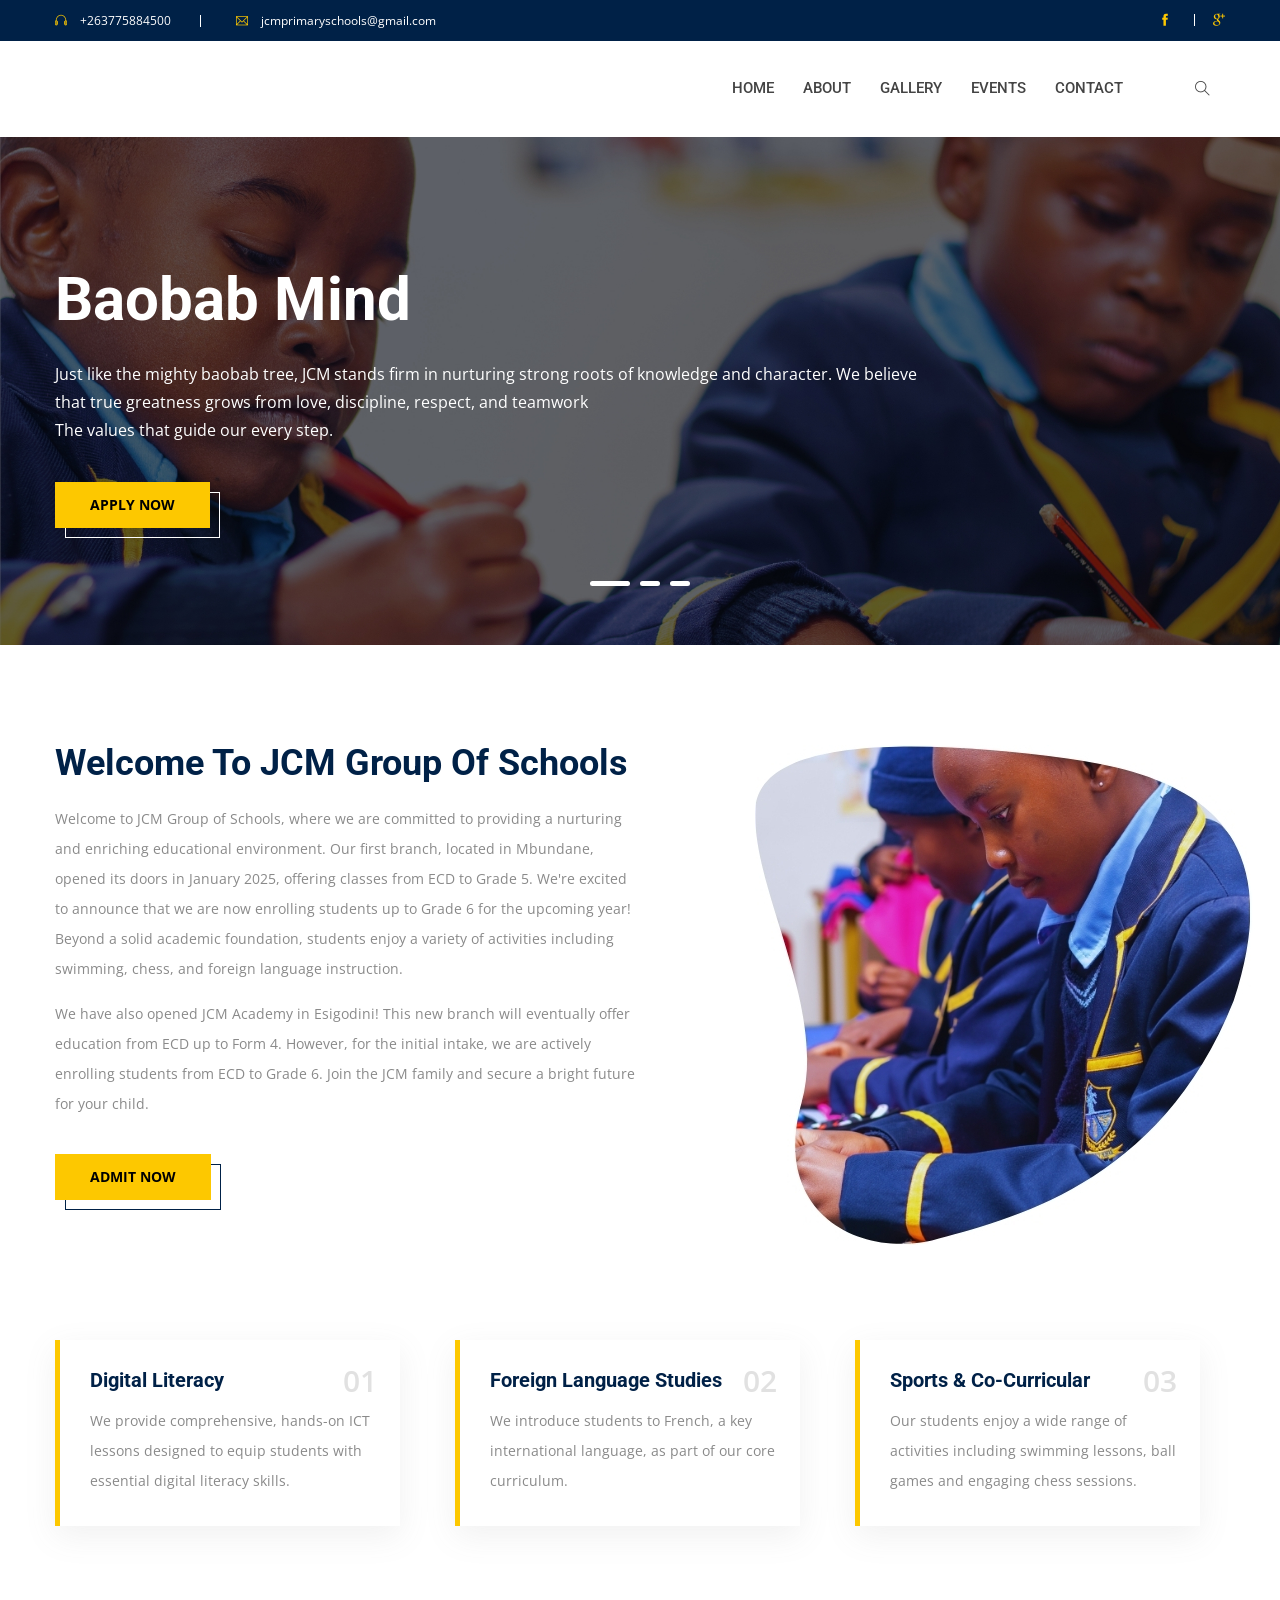
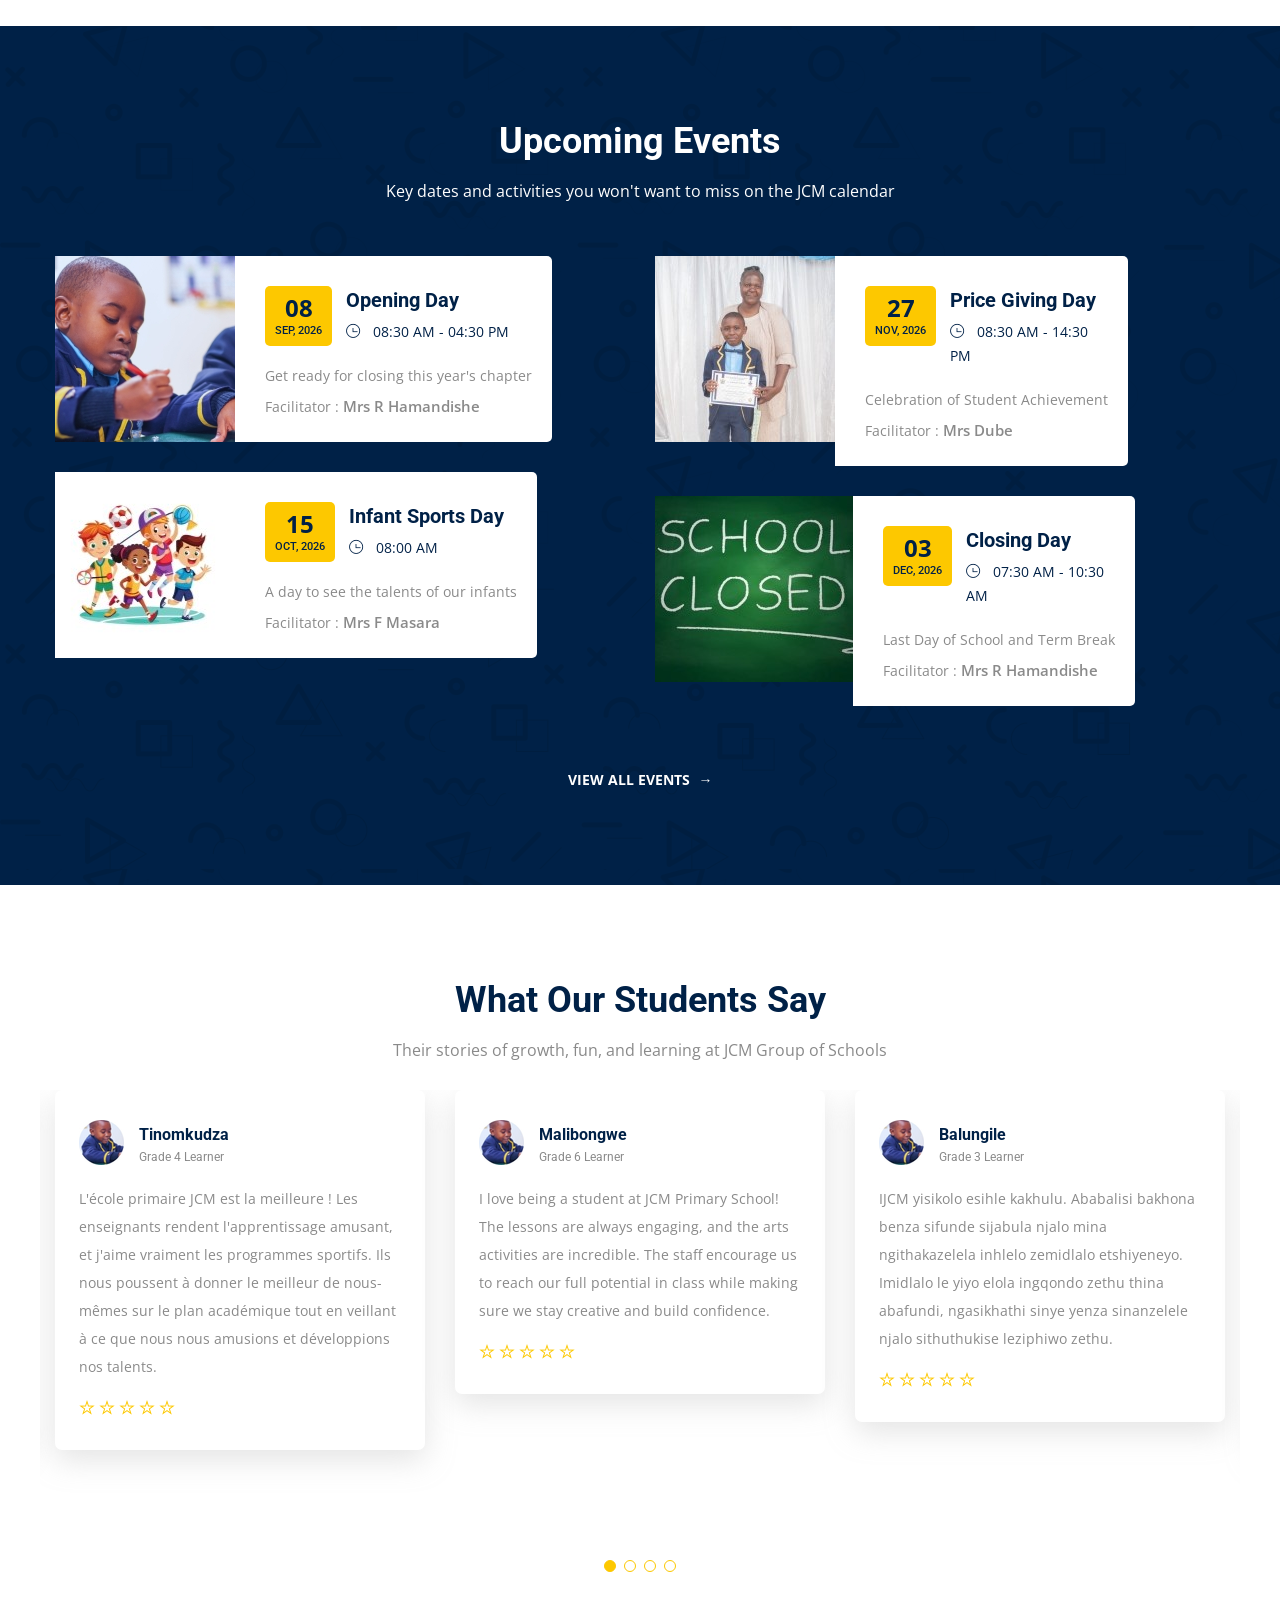
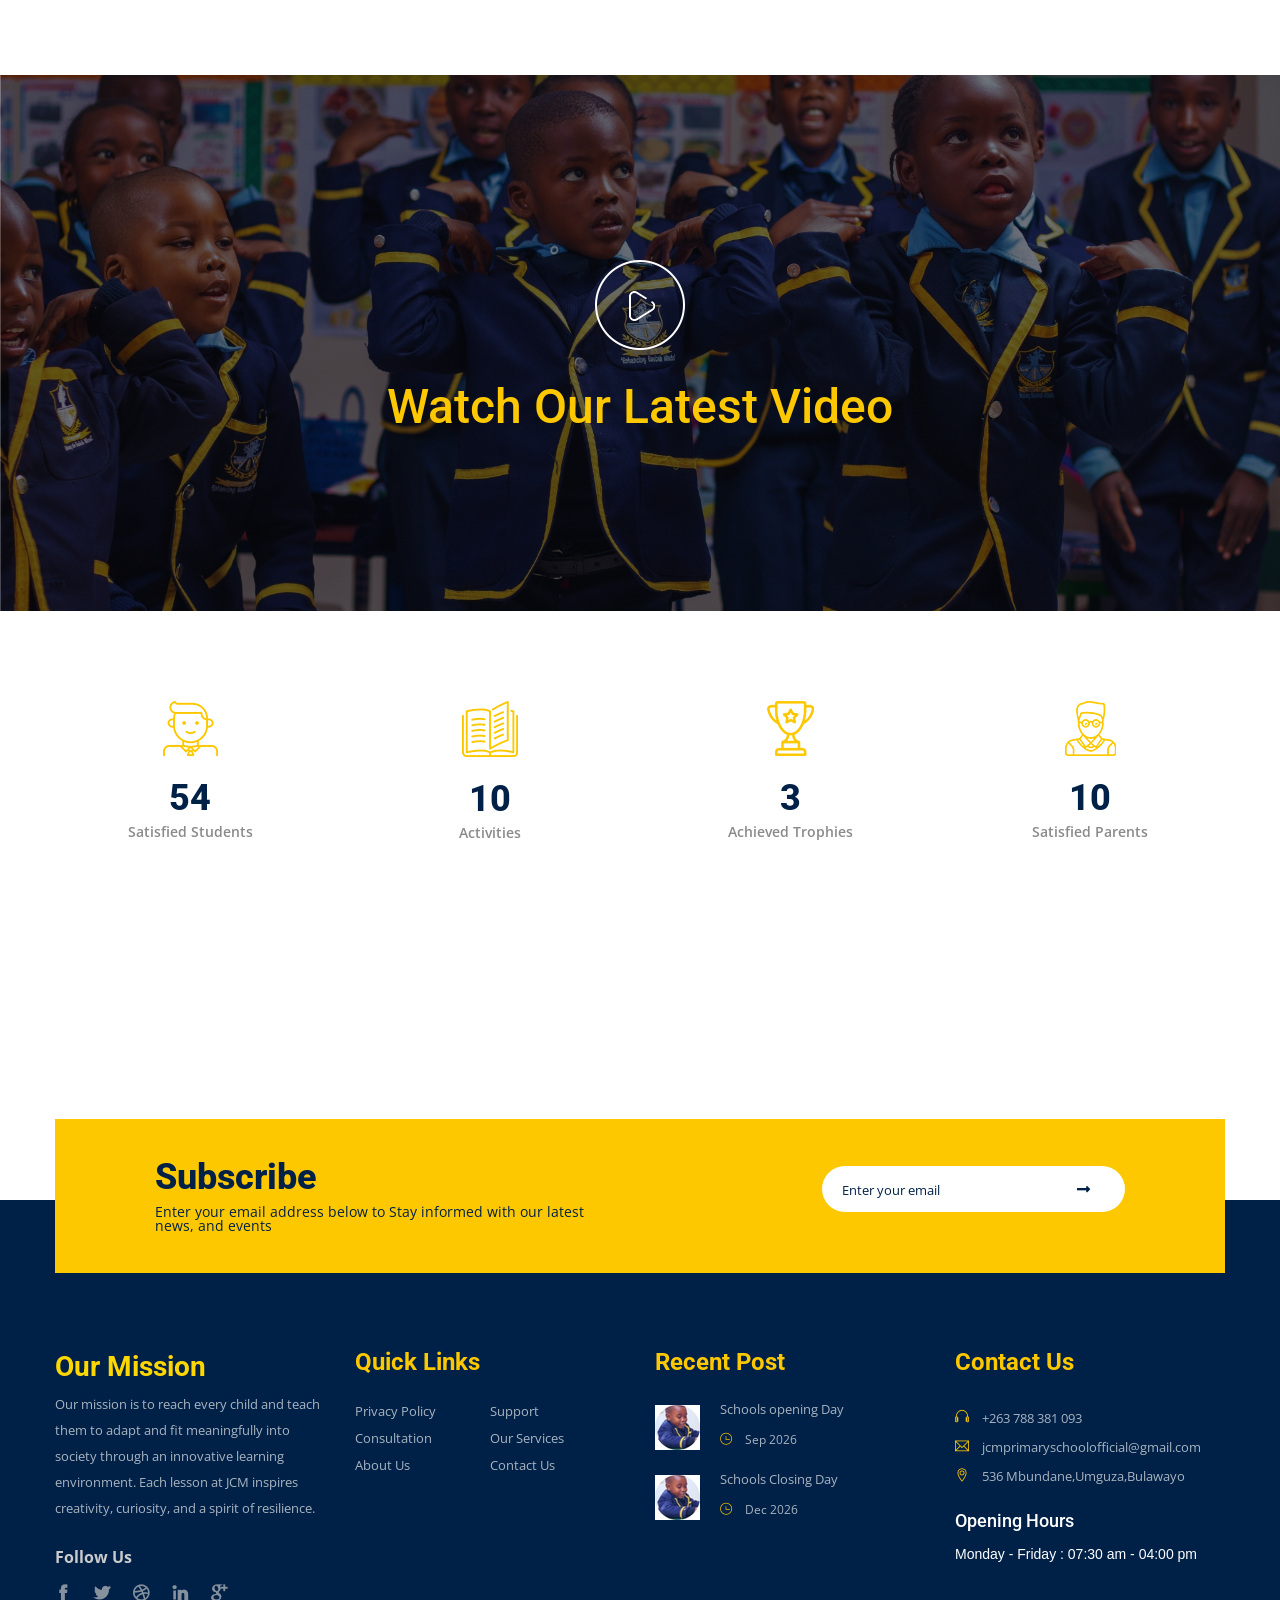
==== index.html @ a5545e8c "Initial commit" ====
<!doctype html>
<html class="no-js" lang="zxx">


<head>
    <meta charset="utf-8">
    <meta http-equiv="x-ua-compatible" content="ie=edge">
    <title>JCM GROUP OF SCHOOLS</title>
    <meta name="description" content="JCM Group of Schools offers quality education in Bulawayo and Esigodini, from ECD to Grade 6, with swimming, chess, ICT, Robotics and foreign languages. Enrol today! Contact: +263 775 884 500 | jcmprimaryschools@gmail.com">
    <meta name="keywords" content="JCM Group of Schools, schools in mbundane, schools in mbandani, private schools in bulawayo, private school in mbandani, best private school, best school in mbundane, schools in emganwini,Mbundane,Mbundani, primary school, Bulawayo, Esigodini, education, swimming, chess, ICT, Robotics, foreign languages,">
    <meta name="viewport" content="width=device-width, initial-scale=1">

    <link rel="manifest" href="site.html">
    <link rel="shortcut icon" type="image/x-icon" href="img/team/favicon (2).ico">
    <!-- Place favicon.ico in the root directory -->

    <!-- CSS here -->
    <link rel="stylesheet" href="css/bootstrap.min.css">
    <link rel="stylesheet" href="css/owl.carousel.min.css">
    <link rel="stylesheet" href="css/animate.min.css">
    <link rel="stylesheet" href="css/magnific-popup.css">
    <link rel="stylesheet" href="css/fontawesome-all.min.css">
    <link rel="stylesheet" href="css/themify-icons.css">
    <link rel="stylesheet" href="css/slick.css">
    <link rel="stylesheet" href="css/meanmenu.css">
    <link rel="stylesheet" href="css/default.css">
    <link rel="stylesheet" href="css/style.css">
    <link rel="stylesheet" href="css/responsive.css">
</head>

<body>

  <!-- header-start -->
    <header id="home">
      <div class="header-area header-sticky">
        <!-- header-top -->
        <div class="header-top primary-bg">
          <div class="container">
            <div class="row">
              <div class="col-xl-6 col-lg-6 col-md-6 col-12">
                <div class="header-contact-info d-flex">
                  <div class="header-contact header-contact-phone">
                    <span class="ti-headphone"></span>
                    <p class="phone-number">+263775884500</p>
                  </div>
                  <div class="header-contact header-contact-email">
                    <span class="ti-email"></span>
                    <p class="email-name">jcmprimaryschools@gmail.com</p>
                  </div>
                </div>
              </div>
              <div class="col-xl-6 col-lg-6 col-md-6 col-sm-12">
                <div class="header-social-icon-list">
                  <ul>
                    <li>
                      <a href="https://www.facebook.com/p/JCM-Group-of-Schools-61587109804975/"><span class="ti-facebook"></span></a>
                    </li>
                    <li>
                      <a href="#"><span class="ti-google"></span></a>
                    </li>
                  </ul>
                </div>
              </div>
            </div>
          </div>
        </div>
        <!-- /end header-top -->
        <!-- header-bottom -->
        <div class="header-bottom-area" style="transition: 0.6s">
          <div class="container">
            <div class="row align-items-center">
              <div class="col-xl-2 col-lg-2 col-md-6 col-6">
                <div class="logo">
                  <a href="index_2.html">
                    <img src="img/logo/logo.png" alt="" />
                  </a>
                </div>
              </div>
              <div class="col-xl-10 col-lg-10 col-md-6 col-6">
                <div class="header-bottom-icon f-right">
                  <ul>
                    <li>
                      <a href="#"><span class="ti-search"></span></a>
                    </li>
                  </ul>
                </div>
                <div class="main-menu f-right">
                  <nav id="mobile-menu" style="display: block">
                    <ul>
                      <li>
                        <a href="#home">Home</a>
                      </li>
                      <li>
                        <a href="about_us.html">About</a>
                      </li>
                      <li>
                        <a href="gallery.html">Gallery</a>
                      </li>
                      <li>
                        <a href="events_01.htm">Events</a>
                      </li>

                      <li>
                        <a href="contact_us.html">Contact</a>
                      </li>
                    </ul>
                  </nav>
                </div>
              </div>
              <div class="col-12">
                <div class="mobile-menu"></div>
              </div>
            </div>
          </div>
        </div>
        <!-- /end header-bottom -->
      </div>
    </header>
    <!-- header-end -->
    <!-- slider-start -->
    <div class="slider-area pos-relative">
        <div class="slider-active">
            <div class="single-slider slider-height d-flex align-items-center justify-content-center" style="background-image: url(img/slider/JCMbanner1.jpg);">
                <div class="container">
                    <div class="row">
                        <div class="col-xl-9 col-md-12">
                            <div class="slider-content slider-content-2">
                                <h1 class="white-color f-700" data-animation="fadeInUp" data-delay=".2s"><span>Baobab Mind</span></h1>
                                <p data-animation="fadeInUp" data-delay=".4s">Just like the mighty baobab tree, JCM stands firm in nurturing strong roots of knowledge and character. We believe that true greatness grows from love, discipline, respect, and teamwork<br> The values that guide our every step. </p>
                                <button class="theme-btn" data-animation="fadeInUp" data-delay=".6s"><span class="btn-text">apply now</span></button>
                            </div>
                        </div>
                    </div>
                </div>
            </div>
            <div class="single-slider slider-height d-flex align-items-center justify-content-center" style="background-image: url(img/slider/jcmbanner2.jpg);">
                <div class="container">
                    <div class="row">
                        <div class="col-xl-8 col-md-12 offset-xl-2">
                            <div class="slider-content slider-content-2 text-center">
                                <h1 class="white-color f-700" data-animation="fadeInUp" data-delay=".2s"><span>Reaching & Teaching</span></h1>
                                <p data-animation="fadeInUp" data-delay=".4s">Our mission is to reach every child and teach them to adapt and fit meaningfully into society through an innovative learning environment. Each lesson at JCM inspires creativity, curiosity, and a spirit of resilience. </p>
                                <button class="theme-btn" data-animation="fadeInUp" data-delay=".6s"><span class="btn-text">Apply now</span></button>
                            </div>
                        </div>
                    </div>
                </div>
            </div>
            <div class="single-slider slider-height d-flex align-items-center justify-content-center" style="background-image: url(img/slider/jcmbanne4.jpg);">
                <div class="container">
                    <div class="row">
                        <div class="col-xl-9 col-md-12">
                            <div class="slider-content slider-content-2">
                                <h1 class="white-color f-700" data-animation="fadeInUp" data-delay=".2s"><span>Shaping Resilient
</span></h1>
                                <p data-animation="fadeInUp" data-delay=".4s">Together, we cultivate greatness, celebrate progress, and harvest excellence  <br> creating a lasting impact that reaches far beyond the classroom.</p>
                                <button class="theme-btn" data-animation="fadeInUp" data-delay=".6s"><span class="btn-text">Apply now</span></button>
                            </div>
                        </div>
                    </div>
                </div>
            </div>
        </div>
    </div>
    <!-- slider-end -->
    <!-- about start -->
    <div id="about" class="about-area pt-100 pb-70">
        <div class="container">
            <div class="row">
                <div class="col-xl-7 col-lg-7">
                    <div class="about-title-section mb-30">
                        <h1>Welcome To JCM Group Of Schools</h1>
                        <p>Welcome to JCM Group of Schools, where we are committed to providing a nurturing and enriching educational environment.



Our first branch, located in Mbundane, opened its doors in January 2025, offering classes from ECD to Grade 5. We're excited to announce that we are now enrolling students up to Grade 6 for the upcoming year! Beyond a solid academic foundation, students enjoy a variety of activities including swimming, chess, and foreign language instruction.</p>
                        <p>We have also opened JCM Academy in Esigodini! This new branch will eventually offer education from ECD up to Form 4. However, for the initial intake, we are actively enrolling students from ECD to Grade 6.



Join the JCM family and secure a bright future for your child. </p>
                        <button class="theme-btn blue-bg-border mt-20"><span class="btn-text">admit now</span></button>
                    </div>
                </div>
                <div class="col-xl-5 col-lg-5">
                    <div class="about-right-img mb-30">
                        <img src="img/about/AP.jpg" alt="">
                    </div>
                </div>
            </div>
            <div class="row pt-65">
                <div class="col-xl-4 col-lg-4 col-md-6">
                    <div class="feature-wrapper mb-30">
                        <div class="feature-title-heading">
                            <h3>Digital Literacy</h3>
                            <span>01</span>
                        </div>
                        <div class="feature-text">
                            <p>We provide comprehensive, hands-on ICT lessons designed to equip students with essential digital literacy skills.</p>
                        </div>
                    </div>
                </div>
                <div class="col-xl-4 col-lg-4 col-md-6">
                    <div class="feature-wrapper mb-30">
                        <div class="feature-title-heading">
                            <h3>Foreign Language Studies</h3>
                            <span>02</span>
                        </div>
                        <div class="feature-text">
                            <p>We introduce students to French, a key international language, as part of our core curriculum. </p>
                        </div>
                    </div>
                </div>
                <div class="col-xl-4 col-lg-4 col-md-6">
                    <div class="feature-wrapper mb-30">
                        <div class="feature-title-heading">
                            <h3>Sports & Co-Curricular</h3>
                            <span>03</span>
                        </div>
                        <div class="feature-text">
                            <p>Our students enjoy a wide range of activities including swimming lessons, ball games and engaging chess sessions.</p>
                        </div>
                    </div>
                </div>
            </div>
        </div>
    </div>
    <!-- about end -->
   
   
    <!-- events start -->
    <div id="events" class="events-area events-bg-height pt-100 pb-95" style="background-image: url(img/courses/courses_bg.png)">
        <div class="container">
            <div class="row">
                <div class="col-xl-6 offset-xl-3 col-lg-8 offset-lg-2 col-md-10 offset-md-1">
                    <div class="section-title mb-50 text-center">
                        <div class="section-title-heading mb-20">
                            <h1 class="white-color">Upcoming Events</h1>
                        </div>
                        <div class="section-title-para">
                            <p class="white-color">Key dates and activities you won't want to miss on the JCM calendar</p>
                        </div>
                    </div>
                </div>
            </div>
            <div class="events-list mb-30">
                <div class="row">
                    <div class="col-xl-6 col-lg-6">
                        <div class="single-events mb-30">
                            <div class="events-wrapper">
                                <div class="events-inner d-flex">
                                    <div class="events-thumb">
                                        <img src="img/events/eventss.jpg" alt="">
                                    </div>
                                    <div class="events-text white-bg">
                                        <div class="event-text-heading mb-20">
                                            <div class="events-calendar text-center f-left">
                                                <span class="date">08</span>
                                                <span class="month">Sep, 2026</span>
                                            </div>
                                            <div class="events-text-title clearfix">
                                                <a href="#">
                                                    <h4>Opening Day</h4>
                                                </a>
                                                <div class="time-area">
                                                    <span class="ti-time"></span>
                                                    <span class="published-time">08:30 AM - 04:30 PM</span>
                                                </div>
                                            </div>
                                        </div>
                                        <div class="events-para">
                                            <p>Get ready for closing this year's chapter</p>
                                        </div>
                                        <div class="events-speaker">
                                            <h2>Facilitator : <span>Mrs R Hamandishe</span></h2>
                                        </div>
                                    </div>
                                </div>
                            </div>
                        </div>
                        <div class="single-events mb-30">
                            <div class="events-wrapper">
                                <div class="events-inner d-flex">
                                    <div class="events-thumb">
                                        <img src="img/events/opopopopopo.jpg" alt="">
                                    </div>
                                    <div class="events-text white-bg">
                                        <div class="event-text-heading mb-20">
                                            <div class="events-calendar text-center f-left">
                                                <span class="date">15</span>
                                                <span class="month">Oct, 2026</span>
                                            </div>
                                            <div class="events-text-title clearfix">
                                                <a href="#">
                                                    <h4>Infant Sports Day</h4>
                                                </a>
                                                <div class="time-area">
                                                    <span class="ti-time"></span>
                                                    <span class="published-time">08:00 AM</span>
                                                </div>
                                            </div>
                                        </div>
                                        <div class="events-para">
                                            <p>A day to see the talents of our infants</p>
                                        </div>
                                        <div class="events-speaker">
                                            <h2>Facilitator : <span>Mrs F Masara</span></h2>
                                        </div>
                                    </div>
                                </div>
                            </div>
                        </div>
                    </div>
                    <div class="col-xl-6 col-lg-6">
                        <div class="single-events mb-30">
                            <div class="events-wrapper">
                                <div class="events-inner d-flex">
                                    <div class="events-thumb">
                                        <img src="img/events/tk.jpg" alt="">
                                    </div>
                                    <div class="events-text white-bg">
                                        <div class="event-text-heading mb-20">
                                            <div class="events-calendar text-center f-left">
                                                <span class="date">27</span>
                                                <span class="month">Nov, 2026</span>
                                            </div>
                                            <div class="events-text-title clearfix">
                                                <a href="#">
                                                    <h4>Price Giving Day</h4>
                                                </a>
                                                <div class="time-area">
                                                    <span class="ti-time"></span>
                                                    <span class="published-time">08:30 AM - 14:30 PM</span>
                                                </div>
                                            </div>
                                        </div>
                                        <div class="events-para">
                                            <p>Celebration of Student Achievement</p>
                                        </div>
                                        <div class="events-speaker">
                                            <h2>Facilitator : <span>Mrs Dube</span></h2>
                                        </div>
                                    </div>
                                </div>
                            </div>
                        </div>
                        <div class="single-events mb-30">
                            <div class="events-wrapper">
                                <div class="events-inner d-flex">
                                    <div class="events-thumb">
                                        <img src="img/events/closing.jpg" alt="">
                                    </div>
                                    <div class="events-text white-bg">
                                        <div class="event-text-heading mb-20">
                                            <div class="events-calendar text-center f-left">
                                                <span class="date">03</span>
                                                <span class="month">Dec, 2026</span>
                                            </div>
                                            <div class="events-text-title clearfix">
                                                <a href="#">
                                                    <h4>Closing Day</h4>
                                                </a>
                                                <div class="time-area">
                                                    <span class="ti-time"></span>
                                                    <span class="published-time">07:30 AM - 10:30 AM</span>
                                                </div>
                                            </div>
                                        </div>
                                        <div class="events-para">
                                            <p>Last Day of School and Term Break</p>
                                        </div>
                                        <div class="events-speaker">
                                            <h2>Facilitator : <span>Mrs R Hamandishe</span></h2>
                                        </div>
                                    </div>
                                </div>
                            </div>
                        </div>
                    </div>
                </div>
            </div>
            <div class="events-view-btn">
                <div class="row">
                    <div class="col-xl-12">
                        <div class="view-all-events text-center">
                            <button class="yewello-btn">view all events<span>&rarr;</span></button>
                        </div>
                    </div>
                </div>
            </div>
        </div>
    </div>
    <!-- events end -->
    <!-- testimonials start -->
    <div class="testimonilas-area pt-100 pb-90">
        <div class="container">
            <div class="row">
                <div class="col-xl-6 offset-xl-3 col-lg-8 offset-lg-2 col-md-10 offset-md-1">
                    <div class="section-title mb-50 text-center">
                        <div class="section-title-heading mb-20">
                            <h1 class="primary-color">What Our Students Say</h1>
                        </div>
                        <div class="section-title-para">
                            <p class="gray-color">Their stories of growth, fun, and learning at JCM Group of Schools</p>
                        </div>
                    </div>
                </div>
            </div>
            <div class="testimonilas-list">
                <div class="row testimonilas-active">
                    <div class="col-xl-12">
                        <div class="testimonilas-wrapper mb-110">
                            <div class="testimonilas-heading d-flex">
                                <div class="testimonilas-author-thumb">
                                    <img src="img/testimonials/testimonial.jpg" alt="">
                                </div>
                                <div class="testimonilas-author-title">
                                    <h1>Tinomkudza</h1>
                                    <h2>Grade 4 Learner</h2>
                                </div>
                            </div>
                            <div class="testimonilas-para">
                                <p>L'école primaire JCM est la meilleure ! Les enseignants rendent l'apprentissage amusant, et j'aime vraiment les programmes sportifs. Ils nous poussent à donner le meilleur de nous-mêmes sur le plan académique tout en veillant à ce que nous nous amusions et développions nos talents.</p>
                            </div>
                            <div class="testimonilas-rating">
                                <ul>
                                    <li><span class="ti-star"></span></li>
                                    <li><span class="ti-star"></span></li>
                                    <li><span class="ti-star"></span></li>
                                    <li><span class="ti-star"></span></li>
                                    <li><span class="ti-star"></span></li>
                                </ul>
                            </div>
                        </div>
                    </div>
                    <div class="col-xl-12">
                        <div class="testimonilas-wrapper">
                            <div class="testimonilas-heading d-flex">
                                <div class="testimonilas-author-thumb">
                                    <img src="img/testimonials/testimonial.jpg" alt="">
                                </div>
                                <div class="testimonilas-author-title">
                                    <h1>Malibongwe</h1>
                                    <h2>Grade 6 Learner</h2>
                                </div>
                            </div>
                            <div class="testimonilas-para">
                                <p>I love being a student at JCM Primary School! The lessons are always engaging, and the arts activities are incredible. The staff encourage us to reach our full potential in class while making sure we stay creative and build confidence.</p>
                            </div>
                            <div class="testimonilas-rating">
                                <ul>
                                    <li><span class="ti-star"></span></li>
                                    <li><span class="ti-star"></span></li>
                                    <li><span class="ti-star"></span></li>
                                    <li><span class="ti-star"></span></li>
                                    <li><span class="ti-star"></span></li>
                                </ul>
                            </div>
                        </div>
                    </div>
                      <div class="col-xl-12">
                        <div class="testimonilas-wrapper">
                            <div class="testimonilas-heading d-flex">
                                <div class="testimonilas-author-thumb">
                                    <img src="img/testimonials/testimonial.jpg" alt="">
                                </div>
                                <div class="testimonilas-author-title">
                                    <h1>Balungile</h1>
                                    <h2>Grade 3 Learner</h2>
                                </div>
                            </div>
                            <div class="testimonilas-para">
                                <p>IJCM yisikolo esihle kakhulu. Ababalisi bakhona benza sifunde sijabula njalo mina ngithakazelela inhlelo zemidlalo etshiyeneyo. Imidlalo le yiyo elola ingqondo zethu thina abafundi, ngasikhathi sinye yenza
 sinanzelele njalo sithuthukise leziphiwo zethu. </p>
                            </div>
                            <div class="testimonilas-rating">
                                <ul>
                                    <li><span class="ti-star"></span></li>
                                    <li><span class="ti-star"></span></li>
                                    <li><span class="ti-star"></span></li>
                                    <li><span class="ti-star"></span></li>
                                    <li><span class="ti-star"></span></li>
                                </ul>
                            </div>
                        </div>
                    </div>
                    <div class="col-xl-12">
                        <div class="testimonilas-wrapper">
                            <div class="testimonilas-heading d-flex">
                                <div class="testimonilas-author-thumb">
                                    <img src="img/testimonials/testimonial.jpg" alt="">
                                </div>
                                <div class="testimonilas-author-title">
                                    <h1>Anashe</h1>
                                    <h2>Grade 4 Learner</h2>
                                </div>
                            </div>
                            <div class="testimonilas-para">
                                <p>Chikoro chePuraimari cheJCM ndicho chakanakisa chakadai nzvimbo inoshamisa! Vadzidzisi vese vane hanya zvechokwadi, uye makirabhu akanakisa zvikuru.Vanotikurudzira kuti tibudirire muzvidzidzo zvedu zvese vachitipawo mukana wekuongorora pfungwa itsva nekukura zuva rega rega.</p>
                            </div>
                            <div class="testimonilas-rating">
                                <ul>
                                    <li><span class="ti-star"></span></li>
                                    <li><span class="ti-star"></span></li>
                                    <li><span class="ti-star"></span></li>
                                    <li><span class="ti-star"></span></li>
                                    <li><span class="ti-star"></span></li>
                                </ul>
                            </div>
                        </div>
                    </div>
                  
                </div>
            </div>
        </div>
    </div>
    <!-- testimonials end -->
    <!-- video start -->
    <div class="video-area">
        <div class="container">
            <div class="row">
                <div class="col-xl-12">
                    <div class="video-wrapper text-center">
                        <div class="video-content" href="https://youtu.be/UrQidYFiMnE">
                            <a class="popup-video" href="https://youtu.be/UrQidYFiMnE"><img src="img/video/play_icon.png" alt=""></a>
                            <span>Watch Our Latest Video</span>
                        </div>
                    </div>
                </div>
            </div>
        </div>
    </div>
    <!-- video end -->
    <!-- counter start -->
    <div class="counter-area">
        <div class="container pt-90 pb-65">
            <div class="row">
                <div class="col-xl-3 col-lg-3 col-md-3">
                    <div class="couter-wrapper mb-30 text-center">
                        <img src="img/counter/counter_icon1.png" alt="">
                        <span class="counter">106</span>
                        <h3>Satisfied Students</h3>
                    </div>
                </div>
                <div class="col-xl-3 col-lg-3 col-md-3">
                    <div class="couter-wrapper mb-30 text-center">
                        <img src="img/counter/counter_icon2.png" alt="">
                        <span class="counter">20</span>
                        <h3>Activities</h3>
                    </div>
                </div>
                <div class="col-xl-3 col-lg-3 col-md-3">
                    <div class="couter-wrapper mb-30 text-center">
                        <img src="img/counter/counter_icon3.png" alt="">
                        <span class="counter">6</span>
                        <h3>Achieved Trophies</h3>
                    </div>
                </div>
                <div class="col-xl-3 col-lg-3 col-md-3">
                    <div class="couter-wrapper mb-30 text-center">
                        <img src="img/counter/counter_icon4.png" alt="">
                        <span class="counter">20</span>
                        <h3>Satisfied Parents</h3>
                    </div>
                </div>
            </div>
        </div>
    </div>
    <!-- counter end -->

    <!-- brand start -->
    <div class="brand-area pt-80 pt-80 pb-80">
        <div class="container">
            <div class="row">
                <div class="col-xl-12">
                    <div class="brand-list">
                        <ul>
                            <li><img src="img/brand/brand1.png" alt=""></li>
                            <li><img src="img/brand/brand2.png" alt=""></li>
                            <li><img src="img/brand/brand3.png" alt=""></li>
                            <li><img src="img/brand/brand4.png" alt=""></li>
                            <li><img src="img/brand/brand5.png" alt=""></li>
                            <li><img src="img/brand/brand6.png" alt=""></li>
                        </ul>
                    </div>
                </div>
            </div>
        </div>
    </div>
    <!-- brand end -->
    <!-- subscribe start -->
    <div class="subscribe-area">
        <div class="container">
            <div class="subscribe-box">
                <div class="row">
                    <div class="col-xl-10 offset-xl-1 col-lg-10 offset-lg-1 col-md-12">
                        <div class="row justify-content-between">
                            <div class="col-xl-6 col-lg-7 col-md-8">
                                <div class="subscribe-text">
                                    <h1>Subscribe</h1>
                                    <span>Enter your email address below to Stay informed with our latest news, and events</span>
                                </div>
                            </div>
                            <div class="col-xl-4 col-lg-5 col-md-4 justify-content-end">
                                <div class="email-submit-form">
                                    <div class="subscribe-form">
                                        <form action="#">
                                            <input placeholder="Enter your email" type="email">
                                            <i class="fas fa-long-arrow-alt-right"></i>
                                        </form>
                                    </div>
                                </div>
                            </div>
                        </div>
                    </div>
                </div>
            </div>
        </div>
    </div>
    <!-- subscribe end -->
    <!-- footer start -->
    <footer id="Contact">
        <div class="footer-area primary-bg pt-150">
            <div class="container">
                <div class="footer-top pb-35">
                    <div class="row">
                        <div class="col-xl-3 col-lg-4 col-md-6">
                            <div class="footer-widget mb-30">
                                <div class="">
                                   <h3 style="color: #FFD700; font-weight: bold;">Our Mission</h3>
                                </div>
                                <div class="footer-para">
                                    <p>Our mission is to reach every child and teach them to adapt and fit meaningfully into society through an innovative learning environment. Each lesson at JCM inspires creativity, curiosity, and a spirit of resilience. </p>
                                </div>
                                <div class="footer-socila-icon">
                                    <span>Follow Us</span>
                                    <div class="footer-social-icon-list">
                                        <ul>
                                            <li><a href="https://www.facebook.com/p/JCM-Group-of-Schools-61587109804975/"><span class="ti-facebook"></span></a></li>
                                            <li><a href="#"><span class="ti-twitter-alt"></span></a></li>  <li><a href="https://www.tiktok.com/@jcm_groupofschools?is_from_webapp=1&sender_device=pc"><span class="ti-dribbble"></span></a></li>
                                            <li><a href="#"><span class="ti-linkedin"></span></a></li>
                                            <li><a href="#"><span class="ti-google"></span></a></li>
                                        </ul>
                                    </div>
                                </div>
                            </div>
                        </div>
                        <div class="col-xl-3 col-lg-4 col-md-6">
                            <div class="footer-widget mb-30">
                                <div class="footer-heading">
                                    <h1>Quick Links</h1>
                                </div>
                                <div class="footer-menu clearfix">
                                    <ul>
                                        <li><a href="#">Privacy Policy</a></li>
                                        <li><a href="#">Support</a></li>
                                        <li><a href="#">Consultation</a></li>
                                        <li><a href="#">Our Services</a></li>
                                        <li><a href="#">About Us</a></li>
                                        <li><a href="#">Contact Us</a></li>
                                    </ul>
                                </div>
                            </div>
                        </div>
                        <div class="col-xl-3 col-lg-4 d-lg-none d-xl-block col-md-6">
                            <div class="footer-widget mb-30">
                                <div class="footer-heading">
                                    <h1>Recent Post</h1>
                                </div>
                                <div class="recent-post d-flex mb-25">
                                    <div class="recent-post-thumb">
                                        <img src="img/testimonials/testimonial.jpg" alt="">
                                    </div>
                                    <div class="recent-post-text">
                                        <p>Schools opening Day</p>
                                        <div class="footer-time">
                                            <span class="ti-time"></span>
                                            <span class="footer-published-time">Sep 2026</span>
                                        </div>
                                    </div>
                                </div>
                                <div class="recent-post d-flex">
                                    <div class="recent-post-thumb">
                                        <img src="img/testimonials/testimonial.jpg" alt="">
                                    </div>
                                    <div class="recent-post-text">
                                        <p>Schools Closing Day</p>
                                        <div class="footer-time">
                                            <span class="ti-time"></span>
                                            <span class="footer-published-time">Dec 2026</span>
                                        </div>
                                    </div>
                                </div>
                            </div>
                        </div>
                        <div class="col-xl-3 col-lg-4  col-md-6">
                            <div class="footer-widget mb-30">
                                <div class="footer-heading">
                                    <h1>Contact Us</h1>
                                </div>
                                <div class="footer-contact-list">
                                    <div class="single-footer-contact-info">
                                        <span class="ti-headphone "></span>
                                        <span class="footer-contact-list-text">+263 788 381 093</span>
                                    </div>
                                    <div class="single-footer-contact-info">
                                        <span class="ti-email "></span>
                                        <span class="footer-contact-list-text">jcmprimaryschoolofficial@gmail.com</span>
                                    </div>
                                    <div class="single-footer-contact-info">
                                        <span class="ti-location-pin"></span>
                                        <span class="footer-contact-list-text">536 Mbundane,Umguza,Bulawayo</span>
                                    </div>
                                </div>
                                <div class="opening-time">
                                    <span>Opening Hours</span>
                                    <span class="opening-date">
                                        Monday - Friday : 07:30 am - 04:00 pm
                                    </span>
                                </div>
                            </div>
                        </div>
                    </div>
                </div>
            </div>
        </div>
    </footer>
    <!-- footer end -->


    <!-- JS here -->
    <script src="js/vendor/modernizr-3.5.0.min.js"></script>
    <script src="js/vendor/jquery-1.12.4.min.js"></script>
    <script src="js/popper.min.js"></script>
    <script src="js/bootstrap.min.js"></script>
    <script src="js/owl.carousel.min.js"></script>
    <script src="js/isotope.pkgd.min.js"></script>
    <script src="js/one-page-nav-min.js"></script>
    <script src="js/slick.min.js"></script>
    <script src="js/ajax-form.js"></script>
    <script src="js/wow.min.js"></script>
    <script src="js/jquery.meanmenu.min.js"></script>
    <script src="js/jquery.scrollUp.min.js"></script>
    <script src="js/jquery.barfiller.js"></script>
    <script src="js/imagesloaded.pkgd.min.js"></script>
    <script src="js/jquery.counterup.min.js"></script>
    <script src="js/waypoints.min.js"></script>
    <script src="js/jquery.magnific-popup.min.js"></script>
    <script src="js/plugins.js"></script>
    <script src="js/main.js"></script>
</body>


</html>
---- css/themify-icons.css ----
@font-face {
	font-family: 'themify';
	src:url('../fonts/themify9f24.eot?-fvbane');
	src:url('../fonts/themifyd41d.eot?#iefix-fvbane') format('embedded-opentype'),
		url('../fonts/themify9f24.woff?-fvbane') format('woff'),
		url('../fonts/themify9f24.ttf?-fvbane') format('truetype'),
		url('../fonts/themify9f24.svg?-fvbane#themify') format('svg');
	font-weight: normal;
	font-style: normal;
}

[class^="ti-"], [class*=" ti-"] {
	font-family: 'themify';
	speak: none;
	font-style: normal;
	font-weight: normal;
	font-variant: normal;
	text-transform: none;
	line-height: 1;

	/* Better Font Rendering =========== */
	-webkit-font-smoothing: antialiased;
	-moz-osx-font-smoothing: grayscale;
}

.ti-wand:before {
	content: "\e600";
}
.ti-volume:before {
	content: "\e601";
}
.ti-user:before {
	content: "\e602";
}
.ti-unlock:before {
	content: "\e603";
}
.ti-unlink:before {
	content: "\e604";
}
.ti-trash:before {
	content: "\e605";
}
.ti-thought:before {
	content: "\e606";
}
.ti-target:before {
	content: "\e607";
}
.ti-tag:before {
	content: "\e608";
}
.ti-tablet:before {
	content: "\e609";
}
.ti-star:before {
	content: "\e60a";
}
.ti-spray:before {
	content: "\e60b";
}
.ti-signal:before {
	content: "\e60c";
}
.ti-shopping-cart:before {
	content: "\e60d";
}
.ti-shopping-cart-full:before {
	content: "\e60e";
}
.ti-settings:before {
	content: "\e60f";
}
.ti-search:before {
	content: "\e610";
}
.ti-zoom-in:before {
	content: "\e611";
}
.ti-zoom-out:before {
	content: "\e612";
}
.ti-cut:before {
	content: "\e613";
}
.ti-ruler:before {
	content: "\e614";
}
.ti-ruler-pencil:before {
	content: "\e615";
}
.ti-ruler-alt:before {
	content: "\e616";
}
.ti-bookmark:before {
	content: "\e617";
}
.ti-bookmark-alt:before {
	content: "\e618";
}
.ti-reload:before {
	content: "\e619";
}
.ti-plus:before {
	content: "\e61a";
}
.ti-pin:before {
	content: "\e61b";
}
.ti-pencil:before {
	content: "\e61c";
}
.ti-pencil-alt:before {
	content: "\e61d";
}
.ti-paint-roller:before {
	content: "\e61e";
}
.ti-paint-bucket:before {
	content: "\e61f";
}
.ti-na:before {
	content: "\e620";
}
.ti-mobile:before {
	content: "\e621";
}
.ti-minus:before {
	content: "\e622";
}
.ti-medall:before {
	content: "\e623";
}
.ti-medall-alt:before {
	content: "\e624";
}
.ti-marker:before {
	content: "\e625";
}
.ti-marker-alt:before {
	content: "\e626";
}
.ti-arrow-up:before {
	content: "\e627";
}
.ti-arrow-right:before {
	content: "\e628";
}
.ti-arrow-left:before {
	content: "\e629";
}
.ti-arrow-down:before {
	content: "\e62a";
}
.ti-lock:before {
	content: "\e62b";
}
.ti-location-arrow:before {
	content: "\e62c";
}
.ti-link:before {
	content: "\e62d";
}
.ti-layout:before {
	content: "\e62e";
}
.ti-layers:before {
	content: "\e62f";
}
.ti-layers-alt:before {
	content: "\e630";
}
.ti-key:before {
	content: "\e631";
}
.ti-import:before {
	content: "\e632";
}
.ti-image:before {
	content: "\e633";
}
.ti-heart:before {
	content: "\e634";
}
.ti-heart-broken:before {
	content: "\e635";
}
.ti-hand-stop:before {
	content: "\e636";
}
.ti-hand-open:before {
	content: "\e637";
}
.ti-hand-drag:before {
	content: "\e638";
}
.ti-folder:before {
	content: "\e639";
}
.ti-flag:before {
	content: "\e63a";
}
.ti-flag-alt:before {
	content: "\e63b";
}
.ti-flag-alt-2:before {
	content: "\e63c";
}
.ti-eye:before {
	content: "\e63d";
}
.ti-export:before {
	content: "\e63e";
}
.ti-exchange-vertical:before {
	content: "\e63f";
}
.ti-desktop:before {
	content: "\e640";
}
.ti-cup:before {
	content: "\e641";
}
.ti-crown:before {
	content: "\e642";
}
.ti-comments:before {
	content: "\e643";
}
.ti-comment:before {
	content: "\e644";
}
.ti-comment-alt:before {
	content: "\e645";
}
.ti-close:before {
	content: "\e646";
}
.ti-clip:before {
	content: "\e647";
}
.ti-angle-up:before {
	content: "\e648";
}
.ti-angle-right:before {
	content: "\e649";
}
.ti-angle-left:before {
	content: "\e64a";
}
.ti-angle-down:before {
	content: "\e64b";
}
.ti-check:before {
	content: "\e64c";
}
.ti-check-box:before {
	content: "\e64d";
}
.ti-camera:before {
	content: "\e64e";
}
.ti-announcement:before {
	content: "\e64f";
}
.ti-brush:before {
	content: "\e650";
}
.ti-briefcase:before {
	content: "\e651";
}
.ti-bolt:before {
	content: "\e652";
}
.ti-bolt-alt:before {
	content: "\e653";
}
.ti-blackboard:before {
	content: "\e654";
}
.ti-bag:before {
	content: "\e655";
}
.ti-move:before {
	content: "\e656";
}
.ti-arrows-vertical:before {
	content: "\e657";
}
.ti-arrows-horizontal:before {
	content: "\e658";
}
.ti-fullscreen:before {
	content: "\e659";
}
.ti-arrow-top-right:before {
	content: "\e65a";
}
.ti-arrow-top-left:before {
	content: "\e65b";
}
.ti-arrow-circle-up:before {
	content: "\e65c";
}
.ti-arrow-circle-right:before {
	content: "\e65d";
}
.ti-arrow-circle-left:before {
	content: "\e65e";
}
.ti-arrow-circle-down:before {
	content: "\e65f";
}
.ti-angle-double-up:before {
	content: "\e660";
}
.ti-angle-double-right:before {
	content: "\e661";
}
.ti-angle-double-left:before {
	content: "\e662";
}
.ti-angle-double-down:before {
	content: "\e663";
}
.ti-zip:before {
	content: "\e664";
}
.ti-world:before {
	content: "\e665";
}
.ti-wheelchair:before {
	content: "\e666";
}
.ti-view-list:before {
	content: "\e667";
}
.ti-view-list-alt:before {
	content: "\e668";
}
.ti-view-grid:before {
	content: "\e669";
}
.ti-uppercase:before {
	content: "\e66a";
}
.ti-upload:before {
	content: "\e66b";
}
.ti-underline:before {
	content: "\e66c";
}
.ti-truck:before {
	content: "\e66d";
}
.ti-timer:before {
	content: "\e66e";
}
.ti-ticket:before {
	content: "\e66f";
}
.ti-thumb-up:before {
	content: "\e670";
}
.ti-thumb-down:before {
	content: "\e671";
}
.ti-text:before {
	content: "\e672";
}
.ti-stats-up:before {
	content: "\e673";
}
.ti-stats-down:before {
	content: "\e674";
}
.ti-split-v:before {
	content: "\e675";
}
.ti-split-h:before {
	content: "\e676";
}
.ti-smallcap:before {
	content: "\e677";
}
.ti-shine:before {
	content: "\e678";
}
.ti-shift-right:before {
	content: "\e679";
}
.ti-shift-left:before {
	content: "\e67a";
}
.ti-shield:before {
	content: "\e67b";
}
.ti-notepad:before {
	content: "\e67c";
}
.ti-server:before {
	content: "\e67d";
}
.ti-quote-right:before {
	content: "\e67e";
}
.ti-quote-left:before {
	content: "\e67f";
}
.ti-pulse:before {
	content: "\e680";
}
.ti-printer:before {
	content: "\e681";
}
.ti-power-off:before {
	content: "\e682";
}
.ti-plug:before {
	content: "\e683";
}
.ti-pie-chart:before {
	content: "\e684";
}
.ti-paragraph:before {
	content: "\e685";
}
.ti-panel:before {
	content: "\e686";
}
.ti-package:before {
	content: "\e687";
}
.ti-music:before {
	content: "\e688";
}
.ti-music-alt:before {
	content: "\e689";
}
.ti-mouse:before {
	content: "\e68a";
}
.ti-mouse-alt:before {
	content: "\e68b";
}
.ti-money:before {
	content: "\e68c";
}
.ti-microphone:before {
	content: "\e68d";
}
.ti-menu:before {
	content: "\e68e";
}
.ti-menu-alt:before {
	content: "\e68f";
}
.ti-map:before {
	content: "\e690";
}
.ti-map-alt:before {
	content: "\e691";
}
.ti-loop:before {
	content: "\e692";
}
.ti-location-pin:before {
	content: "\e693";
}
.ti-list:before {
	content: "\e694";
}
.ti-light-bulb:before {
	content: "\e695";
}
.ti-Italic:before {
	content: "\e696";
}
.ti-info:before {
	content: "\e697";
}
.ti-infinite:before {
	content: "\e698";
}
.ti-id-badge:before {
	content: "\e699";
}
.ti-hummer:before {
	content: "\e69a";
}
.ti-home:before {
	content: "\e69b";
}
.ti-help:before {
	content: "\e69c";
}
.ti-headphone:before {
	content: "\e69d";
}
.ti-harddrives:before {
	content: "\e69e";
}
.ti-harddrive:before {
	content: "\e69f";
}
.ti-gift:before {
	content: "\e6a0";
}
.ti-game:before {
	content: "\e6a1";
}
.ti-filter:before {
	content: "\e6a2";
}
.ti-files:before {
	content: "\e6a3";
}
.ti-file:before {
	content: "\e6a4";
}
.ti-eraser:before {
	content: "\e6a5";
}
.ti-envelope:before {
	content: "\e6a6";
}
.ti-download:before {
	content: "\e6a7";
}
.ti-direction:before {
	content: "\e6a8";
}
.ti-direction-alt:before {
	content: "\e6a9";
}
.ti-dashboard:before {
	content: "\e6aa";
}
.ti-control-stop:before {
	content: "\e6ab";
}
.ti-control-shuffle:before {
	content: "\e6ac";
}
.ti-control-play:before {
	content: "\e6ad";
}
.ti-control-pause:before {
	content: "\e6ae";
}
.ti-control-forward:before {
	content: "\e6af";
}
.ti-control-backward:before {
	content: "\e6b0";
}
.ti-cloud:before {
	content: "\e6b1";
}
.ti-cloud-up:before {
	content: "\e6b2";
}
.ti-cloud-down:before {
	content: "\e6b3";
}
.ti-clipboard:before {
	content: "\e6b4";
}
.ti-car:before {
	content: "\e6b5";
}
.ti-calendar:before {
	content: "\e6b6";
}
.ti-book:before {
	content: "\e6b7";
}
.ti-bell:before {
	content: "\e6b8";
}
.ti-basketball:before {
	content: "\e6b9";
}
.ti-bar-chart:before {
	content: "\e6ba";
}
.ti-bar-chart-alt:before {
	content: "\e6bb";
}
.ti-back-right:before {
	content: "\e6bc";
}
.ti-back-left:before {
	content: "\e6bd";
}
.ti-arrows-corner:before {
	content: "\e6be";
}
.ti-archive:before {
	content: "\e6bf";
}
.ti-anchor:before {
	content: "\e6c0";
}
.ti-align-right:before {
	content: "\e6c1";
}
.ti-align-left:before {
	content: "\e6c2";
}
.ti-align-justify:before {
	content: "\e6c3";
}
.ti-align-center:before {
	content: "\e6c4";
}
.ti-alert:before {
	content: "\e6c5";
}
.ti-alarm-clock:before {
	content: "\e6c6";
}
.ti-agenda:before {
	content: "\e6c7";
}
.ti-write:before {
	content: "\e6c8";
}
.ti-window:before {
	content: "\e6c9";
}
.ti-widgetized:before {
	content: "\e6ca";
}
.ti-widget:before {
	content: "\e6cb";
}
.ti-widget-alt:before {
	content: "\e6cc";
}
.ti-wallet:before {
	content: "\e6cd";
}
.ti-video-clapper:before {
	content: "\e6ce";
}
.ti-video-camera:before {
	content: "\e6cf";
}
.ti-vector:before {
	content: "\e6d0";
}
.ti-themify-logo:before {
	content: "\e6d1";
}
.ti-themify-favicon:before {
	content: "\e6d2";
}
.ti-themify-favicon-alt:before {
	content: "\e6d3";
}
.ti-support:before {
	content: "\e6d4";
}
.ti-stamp:before {
	content: "\e6d5";
}
.ti-split-v-alt:before {
	content: "\e6d6";
}
.ti-slice:before {
	content: "\e6d7";
}
.ti-shortcode:before {
	content: "\e6d8";
}
.ti-shift-right-alt:before {
	content: "\e6d9";
}
.ti-shift-left-alt:before {
	content: "\e6da";
}
.ti-ruler-alt-2:before {
	content: "\e6db";
}
.ti-receipt:before {
	content: "\e6dc";
}
.ti-pin2:before {
	content: "\e6dd";
}
.ti-pin-alt:before {
	content: "\e6de";
}
.ti-pencil-alt2:before {
	content: "\e6df";
}
.ti-palette:before {
	content: "\e6e0";
}
.ti-more:before {
	content: "\e6e1";
}
.ti-more-alt:before {
	content: "\e6e2";
}
.ti-microphone-alt:before {
	content: "\e6e3";
}
.ti-magnet:before {
	content: "\e6e4";
}
.ti-line-double:before {
	content: "\e6e5";
}
.ti-line-dotted:before {
	content: "\e6e6";
}
.ti-line-dashed:before {
	content: "\e6e7";
}
.ti-layout-width-full:before {
	content: "\e6e8";
}
.ti-layout-width-default:before {
	content: "\e6e9";
}
.ti-layout-width-default-alt:before {
	content: "\e6ea";
}
.ti-layout-tab:before {
	content: "\e6eb";
}
.ti-layout-tab-window:before {
	content: "\e6ec";
}
.ti-layout-tab-v:before {
	content: "\e6ed";
}
.ti-layout-tab-min:before {
	content: "\e6ee";
}
.ti-layout-slider:before {
	content: "\e6ef";
}
.ti-layout-slider-alt:before {
	content: "\e6f0";
}
.ti-layout-sidebar-right:before {
	content: "\e6f1";
}
.ti-layout-sidebar-none:before {
	content: "\e6f2";
}
.ti-layout-sidebar-left:before {
	content: "\e6f3";
}
.ti-layout-placeholder:before {
	content: "\e6f4";
}
.ti-layout-menu:before {
	content: "\e6f5";
}
.ti-layout-menu-v:before {
	content: "\e6f6";
}
.ti-layout-menu-separated:before {
	content: "\e6f7";
}
.ti-layout-menu-full:before {
	content: "\e6f8";
}
.ti-layout-media-right-alt:before {
	content: "\e6f9";
}
.ti-layout-media-right:before {
	content: "\e6fa";
}
.ti-layout-media-overlay:before {
	content: "\e6fb";
}
.ti-layout-media-overlay-alt:before {
	content: "\e6fc";
}
.ti-layout-media-overlay-alt-2:before {
	content: "\e6fd";
}
.ti-layout-media-left-alt:before {
	content: "\e6fe";
}
.ti-layout-media-left:before {
	content: "\e6ff";
}
.ti-layout-media-center-alt:before {
	content: "\e700";
}
.ti-layout-media-center:before {
	content: "\e701";
}
.ti-layout-list-thumb:before {
	content: "\e702";
}
.ti-layout-list-thumb-alt:before {
	content: "\e703";
}
.ti-layout-list-post:before {
	content: "\e704";
}
.ti-layout-list-large-image:before {
	content: "\e705";
}
.ti-layout-line-solid:before {
	content: "\e706";
}
.ti-layout-grid4:before {
	content: "\e707";
}
.ti-layout-grid3:before {
	content: "\e708";
}
.ti-layout-grid2:before {
	content: "\e709";
}
.ti-layout-grid2-thumb:before {
	content: "\e70a";
}
.ti-layout-cta-right:before {
	content: "\e70b";
}
.ti-layout-cta-left:before {
	content: "\e70c";
}
.ti-layout-cta-center:before {
	content: "\e70d";
}
.ti-layout-cta-btn-right:before {
	content: "\e70e";
}
.ti-layout-cta-btn-left:before {
	content: "\e70f";
}
.ti-layout-column4:before {
	content: "\e710";
}
.ti-layout-column3:before {
	content: "\e711";
}
.ti-layout-column2:before {
	content: "\e712";
}
.ti-layout-accordion-separated:before {
	content: "\e713";
}
.ti-layout-accordion-merged:before {
	content: "\e714";
}
.ti-layout-accordion-list:before {
	content: "\e715";
}
.ti-ink-pen:before {
	content: "\e716";
}
.ti-info-alt:before {
	content: "\e717";
}
.ti-help-alt:before {
	content: "\e718";
}
.ti-headphone-alt:before {
	content: "\e719";
}
.ti-hand-point-up:before {
	content: "\e71a";
}
.ti-hand-point-right:before {
	content: "\e71b";
}
.ti-hand-point-left:before {
	content: "\e71c";
}
.ti-hand-point-down:before {
	content: "\e71d";
}
.ti-gallery:before {
	content: "\e71e";
}
.ti-face-smile:before {
	content: "\e71f";
}
.ti-face-sad:before {
	content: "\e720";
}
.ti-credit-card:before {
	content: "\e721";
}
.ti-control-skip-forward:before {
	content: "\e722";
}
.ti-control-skip-backward:before {
	content: "\e723";
}
.ti-control-record:before {
	content: "\e724";
}
.ti-control-eject:before {
	content: "\e725";
}
.ti-comments-smiley:before {
	content: "\e726";
}
.ti-brush-alt:before {
	content: "\e727";
}
.ti-youtube:before {
	content: "\e728";
}
.ti-vimeo:before {
	content: "\e729";
}
.ti-twitter:before {
	content: "\e72a";
}
.ti-time:before {
	content: "\e72b";
}
.ti-tumblr:before {
	content: "\e72c";
}
.ti-skype:before {
	content: "\e72d";
}
.ti-share:before {
	content: "\e72e";
}
.ti-share-alt:before {
	content: "\e72f";
}
.ti-rocket:before {
	content: "\e730";
}
.ti-pinterest:before {
	content: "\e731";
}
.ti-new-window:before {
	content: "\e732";
}
.ti-microsoft:before {
	content: "\e733";
}
.ti-list-ol:before {
	content: "\e734";
}
.ti-linkedin:before {
	content: "\e735";
}
.ti-layout-sidebar-2:before {
	content: "\e736";
}
.ti-layout-grid4-alt:before {
	content: "\e737";
}
.ti-layout-grid3-alt:before {
	content: "\e738";
}
.ti-layout-grid2-alt:before {
	content: "\e739";
}
.ti-layout-column4-alt:before {
	content: "\e73a";
}
.ti-layout-column3-alt:before {
	content: "\e73b";
}
.ti-layout-column2-alt:before {
	content: "\e73c";
}
.ti-instagram:before {
	content: "\e73d";
}
.ti-google:before {
	content: "\e73e";
}
.ti-github:before {
	content: "\e73f";
}
.ti-flickr:before {
	content: "\e740";
}
.ti-facebook:before {
	content: "\e741";
}
.ti-dropbox:before {
	content: "\e742";
}
.ti-dribbble:before {
	content: "\e743";
}
.ti-apple:before {
	content: "\e744";
}
.ti-android:before {
	content: "\e745";
}
.ti-save:before {
	content: "\e746";
}
.ti-save-alt:before {
	content: "\e747";
}
.ti-yahoo:before {
	content: "\e748";
}
.ti-wordpress:before {
	content: "\e749";
}
.ti-vimeo-alt:before {
	content: "\e74a";
}
.ti-twitter-alt:before {
	content: "\e74b";
}
.ti-tumblr-alt:before {
	content: "\e74c";
}
.ti-trello:before {
	content: "\e74d";
}
.ti-stack-overflow:before {
	content: "\e74e";
}
.ti-soundcloud:before {
	content: "\e74f";
}
.ti-sharethis:before {
	content: "\e750";
}
.ti-sharethis-alt:before {
	content: "\e751";
}
.ti-reddit:before {
	content: "\e752";
}
.ti-pinterest-alt:before {
	content: "\e753";
}
.ti-microsoft-alt:before {
	content: "\e754";
}
.ti-linux:before {
	content: "\e755";
}
.ti-jsfiddle:before {
	content: "\e756";
}
.ti-joomla:before {
	content: "\e757";
}
.ti-html5:before {
	content: "\e758";
}
.ti-flickr-alt:before {
	content: "\e759";
}
.ti-email:before {
	content: "\e75a";
}
.ti-drupal:before {
	content: "\e75b";
}
.ti-dropbox-alt:before {
	content: "\e75c";
}
.ti-css3:before {
	content: "\e75d";
}
.ti-rss:before {
	content: "\e75e";
}
.ti-rss-alt:before {
	content: "\e75f";
}
---- css/default.css ----
/* Deafult Margin & Padding */
/*-- Margin Top --*/
.mt-5 {
	margin-top: 5px;
}
.mt-10 {
	margin-top: 10px;
}
.mt-15 {
	margin-top: 15px;
}
.mt-20 {
	margin-top: 20px;
}
.mt-25 {
	margin-top: 25px;
}
.mt-30 {
	margin-top: 30px;
}
.mt-35 {
	margin-top: 35px;
}
.mt-40 {
	margin-top: 40px;
}
.mt-45 {
	margin-top: 45px;
}
.mt-50 {
	margin-top: 50px;
}
.mt-55 {
	margin-top: 55px;
}
.mt-60 {
	margin-top: 60px;
}
.mt-65 {
	margin-top: 65px;
}
.mt-70 {
	margin-top: 70px;
}
.mt-75 {
	margin-top: 75px;
}
.mt-80 {
	margin-top: 80px;
}
.mt-85 {
	margin-top: 85px;
}
.mt-90 {
	margin-top: 90px;
}
.mt-95 {
	margin-top: 95px;
}
.mt-100 {
	margin-top: 100px;
}
.mt-105 {
	margin-top: 105px;
}
.mt-110 {
	margin-top: 110px;
}
.mt-115 {
	margin-top: 115px;
}
.mt-120 {
	margin-top: 120px;
}
.mt-125 {
	margin-top: 125px;
}
.mt-130 {
	margin-top: 130px;
}
.mt-135 {
	margin-top: 135px;
}
.mt-140 {
	margin-top: 140px;
}
.mt-145 {
	margin-top: 145px;
}
.mt-150 {
	margin-top: 150px;
}
.mt-155 {
	margin-top: 155px;
}
.mt-160 {
	margin-top: 160px;
}
.mt-165 {
	margin-top: 165px;
}
.mt-170 {
	margin-top: 170px;
}
.mt-175 {
	margin-top: 175px;
}
.mt-180 {
	margin-top: 180px;
}
.mt-185 {
	margin-top: 185px;
}
.mt-190 {
	margin-top: 190px;
}
.mt-195 {
	margin-top: 195px;
}
.mt-200 {
	margin-top: 200px;
}
/*-- Margin Bottom --*/
.mb-5 {
	margin-bottom: 5px;
}
.mb-10 {
	margin-bottom: 10px;
}
.mb-15 {
	margin-bottom: 15px;
}
.mb-20 {
	margin-bottom: 20px;
}
.mb-25 {
	margin-bottom: 25px;
}
.mb-30 {
	margin-bottom: 30px;
}
.mb-35 {
	margin-bottom: 35px;
}
.mb-40 {
	margin-bottom: 40px;
}
.mb-45 {
	margin-bottom: 45px;
}
.mb-50 {
	margin-bottom: 50px;
}
.mb-55 {
	margin-bottom: 55px;
}
.mb-60 {
	margin-bottom: 60px;
}
.mb-65 {
	margin-bottom: 65px;
}
.mb-70 {
	margin-bottom: 70px;
}
.mb-75 {
	margin-bottom: 75px;
}
.mb-80 {
	margin-bottom: 80px;
}
.mb-85 {
	margin-bottom: 85px;
}
.mb-90 {
	margin-bottom: 90px;
}
.mb-95 {
	margin-bottom: 95px;
}
.mb-100 {
	margin-bottom: 100px;
}
.mb-105 {
	margin-bottom: 105px;
}
.mb-110 {
	margin-bottom: 110px;
}
.mb-115 {
	margin-bottom: 115px;
}
.mb-120 {
	margin-bottom: 120px;
}
.mb-125 {
	margin-bottom: 125px;
}
.mb-130 {
	margin-bottom: 130px;
}
.mb-135 {
	margin-bottom: 135px;
}
.mb-140 {
	margin-bottom: 140px;
}
.mb-145 {
	margin-bottom: 145px;
}
.mb-150 {
	margin-bottom: 150px;
}
.mb-155 {
	margin-bottom: 155px;
}
.mb-160 {
	margin-bottom: 160px;
}
.mb-165 {
	margin-bottom: 165px;
}
.mb-170 {
	margin-bottom: 170px;
}
.mb-175 {
	margin-bottom: 175px;
}
.mb-180 {
	margin-bottom: 180px;
}
.mb-185 {
	margin-bottom: 185px;
}
.mb-190 {
	margin-bottom: 190px;
}
.mb-195 {
	margin-bottom: 195px;
}
.mb-200 {
	margin-bottom: 200px;
}
/*-- Padding Top --*/
.pt-5 {
	padding-top: 5px;
}
.pt-10 {
	padding-top: 10px;
}
.pt-15 {
	padding-top: 15px;
}
.pt-20 {
	padding-top: 20px;
}
.pt-25 {
	padding-top: 25px;
}
.pt-30 {
	padding-top: 30px;
}
.pt-35 {
	padding-top: 35px;
}
.pt-40 {
	padding-top: 40px;
}
.pt-45 {
	padding-top: 45px;
}
.pt-50 {
	padding-top: 50px;
}
.pt-55 {
	padding-top: 55px;
}
.pt-60 {
	padding-top: 60px;
}
.pt-65 {
	padding-top: 65px;
}
.pt-70 {
	padding-top: 70px;
}
.pt-75 {
	padding-top: 75px;
}
.pt-80 {
	padding-top: 80px;
}
.pt-85 {
	padding-top: 85px;
}
.pt-90 {
	padding-top: 90px;
}
.pt-95 {
	padding-top: 95px;
}
.pt-100 {
	padding-top: 100px;
}
.pt-105 {
	padding-top: 105px;
}
.pt-110 {
	padding-top: 110px;
}
.pt-115 {
	padding-top: 115px;
}
.pt-120 {
	padding-top: 120px;
}
.pt-125 {
	padding-top: 125px;
}
.pt-130 {
	padding-top: 130px;
}
.pt-135 {
	padding-top: 135px;
}
.pt-140 {
	padding-top: 140px;
}
.pt-145 {
	padding-top: 145px;
}
.pt-150 {
	padding-top: 150px;
}
.pt-155 {
	padding-top: 155px;
}
.pt-160 {
	padding-top: 160px;
}
.pt-165 {
	padding-top: 165px;
}
.pt-170 {
	padding-top: 170px;
}
.pt-175 {
	padding-top: 175px;
}
.pt-180 {
	padding-top: 180px;
}
.pt-185 {
	padding-top: 185px;
}
.pt-190 {
	padding-top: 190px;
}
.pt-195 {
	padding-top: 195px;
}
.pt-200 {
	padding-top: 200px;
}
/*-- Padding Bottom --*/
.pb-5 {
	padding-bottom: 5px;
}
.pb-10 {
	padding-bottom: 10px;
}
.pb-15 {
	padding-bottom: 15px;
}
.pb-20 {
	padding-bottom: 20px;
}
.pb-25 {
	padding-bottom: 25px;
}
.pb-30 {
	padding-bottom: 30px;
}
.pb-35 {
	padding-bottom: 20px;
}
.pb-40 {
	padding-bottom: 40px;
}
.pb-45 {
	padding-bottom: 45px;
}
.pb-50 {
	padding-bottom: 50px;
}
.pb-55 {
	padding-bottom: 55px;
}
.pb-60 {
	padding-bottom: 60px;
}
.pb-65 {
	padding-bottom: 65px;
}
.pb-70 {
	padding-bottom: 70px;
}
.pb-75 {
	padding-bottom: 75px;
}
.pb-80 {
	padding-bottom: 80px;
}
.pb-85 {
	padding-bottom: 85px;
}
.pb-90 {
	padding-bottom: 90px;
}
.pb-95 {
	padding-bottom: 95px;
}
.pb-100 {
	padding-bottom: 100px;
}
.pb-105 {
	padding-bottom: 105px;
}
.pb-110 {
	padding-bottom: 110px;
}
.pb-115 {
	padding-bottom: 115px;
}
.pb-120 {
	padding-bottom: 120px;
}
.pb-125 {
	padding-bottom: 125px;
}
.pb-130 {
	padding-bottom: 130px;
}
.pb-135 {
	padding-bottom: 135px;
}
.pb-140 {
	padding-bottom: 140px;
}
.pb-145 {
	padding-bottom: 145px;
}
.pb-150 {
	padding-bottom: 150px;
}
.pb-155 {
	padding-bottom: 155px;
}
.pb-160 {
	padding-bottom: 160px;
}
.pb-165 {
	padding-bottom: 165px;
}
.pb-170 {
	padding-bottom: 170px;
}
.pb-175 {
	padding-bottom: 175px;
}
.pb-180 {
	padding-bottom: 180px;
}
.pb-185 {
	padding-bottom: 185px;
}
.pb-190 {
	padding-bottom: 190px;
}
.pb-195 {
	padding-bottom: 195px;
}
.pb-200 {
	padding-bottom: 200px;
}
/*-- Padding Left --*/
.pl-0 {
	padding-left: 0px;
}
.pl-5 {
	padding-left: 5px;
}
.pl-10 {
	padding-left: 10px;
}
.pl-15 {
	padding-left: 15px;
}
.pl-20{
	padding-left: 20px;
}
.pl-25 {
	padding-left: 35px;
}
.pl-30 {
	padding-left: 30px;
}
.pl-35 {
	padding-left: 35px;
}
.pl-35 {
	padding-left: 35px;
}
.pl-40 {
	padding-left: 40px;
}
.pl-45 {
	padding-left: 45px;
}
.pl-50 {
	padding-left: 50px;
}
.pl-55 {
	padding-left: 55px;
}
.pl-60 {
	padding-left: 60px;
}
.pl-65 {
	padding-left: 65px;
}
.pl-70 {
	padding-left: 70px;
}
.pl-75 {
	padding-left: 75px;
}
.pl-80 {
	padding-left: 80px;
}
.pl-85 {
	padding-left: 80px;
}
.pl-90 {
	padding-left: 90px;
}
.pl-95 {
	padding-left: 95px;
}
.pl-100 {
	padding-left: 100px;
}
/*-- Padding Right --*/
.pr-0 {
	padding-right: 0px;
}
.pr-5 {
	padding-right: 5px;
}
.pr-10 {
	padding-right: 10px;
}
.pr-15 {
	padding-right: 15px;
}
.pr-20{
	padding-right: 20px;
}
.pr-25 {
	padding-right: 35px;
}
.pr-30 {
	padding-right: 30px;
}
.pr-35 {
	padding-right: 35px;
}
.pr-35 {
	padding-right: 35px;
}
.pr-40 {
	padding-right: 40px;
}
.pr-45 {
	padding-right: 45px;
}
.pr-50 {
	padding-right: 50px;
}
.pr-55 {
	padding-right: 55px;
}
.pr-60 {
	padding-right: 60px;
}
.pr-65 {
	padding-right: 65px;
}
.pr-70 {
	padding-right: 70px;
}
.pr-75 {
	padding-right: 75px;
}
.pr-80 {
	padding-right: 80px;
}
.pr-85 {
	padding-right: 80px;
}
.pr-90 {
	padding-right: 90px;
}
.pr-95 {
	padding-right: 95px;
}
.pr-100 {
	padding-right: 100px;
}
/* font weight */
.f-700{font-weight: 700;}
.f-600{font-weight: 600;}
.f-500{font-weight: 500;}
.f-400{font-weight: 400;}
.f-300{font-weight: 300;}
/* Background Color */
.gray-bg {
	background: #f6f6f6;
}
.white-bg {
	background: #fff;
}
.black-bg {
	background: #222;
}
.theme-bg {
	background: #fdc800;
}
.primary-bg {
	background: #002147;
}
/* Color */
.gray-color {
	color: #8a8a8a;
}
.white-color {
	color: #fff;
}
.black-color {
	color: #222;
}
.theme-color {
	color: #222;
}
.primary-color {
	color: #002147;
}
/* black overlay */
[data-overlay] {
	position: relative;
}
[data-overlay]::before {
	background: #000 none repeat scroll 0 0;
	content: "";
	height: 100%;
	left: 0;
	position: absolute;
	top: 0;
	width: 100%;
	z-index: 1;
}
[data-overlay="3"]::before {
	opacity: 0.3;
}
[data-overlay="4"]::before {
	opacity: 0.4;
}
[data-overlay="5"]::before {
	opacity: 0.5;
}
[data-overlay="6"]::before {
	opacity: 0.6;
}
[data-overlay="7"]::before {
	opacity: 0.7;
}
[data-overlay="8"]::before {
	opacity: 0.8;
}
[data-overlay="9"]::before {
	opacity: 0.9;
}
---- css/style.css ----
/*
  Theme Name: Name -
  Author:
  Support: admin@gmail.com
  Description:
  Version: 1.0
*/

/* CSS Index
-----------------------------------
1. Theme default css
2. header
3. slider
4. about-area
5. features-box
6. department
7. team
8. video-area
9. counter
10. footer
*/



/* 1. Theme default css */

/*fonts*/
@import url('https://fonts.googleapis.com/css?family=Open+Sans:400,600,700|Roboto:300,400,500,700');

body {
    font-family: 'Open Sans', sans-serif;
    font-weight: normal;
    font-style: normal;
}

.img {
    max-width: 100%;
    transition: all 0.3s ease-out 0s;
}

.f-left {
    float: left
}

.f-right {
    float: right
}

.fix {
    overflow: hidden
}

a,
button {
    transition: all 0.3s ease-out 0s;
    cursor: pointer;
}

a:focus,
button:focus {
    text-decoration: none;
    outline: none;
}

a:focus,
a:hover,
.portfolio-cat a:hover,
.footer -menu li a:hover {
    color: #fdc800;
    text-decoration: none;
}

a,
button {
    color: #1696e7;
    outline: medium none;
}

button:focus,
input:focus,
input:focus,
textarea,
textarea:focus {
    outline: 0
}

.uppercase {
    text-transform: uppercase;
}

.capitalize {
    text-transform: capitalize;
}

h1,
h2,
h3,
h4,
h5,
h6 {
    font-family: 'Roboto', sans-serif;
    font-weight: normal;
    color: #313131;
    margin-top: 0px;
    font-style: normal;
    font-weight: 400;
}

h1 a,
h2 a,
h3 a,
h4 a,
h5 a,
h6 a {
    color: inherit;
    font-family: 'Roboto', sans-serif;
}

h1 {
    font-size: 40px;
    font-weight: 500;
}

h2 {
    font-size: 35px;
}

h3 {
    font-size: 28px;
}

h4 {
    font-size: 22px;
}

h5 {
    font-size: 18px;
}

h6 {
    font-size: 16px;
}

ul {
    margin: 0px;
    padding: 0px;
}

li {
    list-style: none
}

p {
    font-size: 14px;
    font-weight: normal;
    line-height: 24px;
    color: #8a8a8a;
    margin-bottom: 15px;
    font-family: 'Open Sans', sans-serif;
}

hr {
    border-bottom: 1px solid #eceff8;
    border-top: 0 none;
    margin: 30px 0;
    padding: 0;
}

label {
    color: #7e7e7e;
    cursor: pointer;
    font-size: 14px;
    font-weight: 400;
}

*::-moz-selection {
    background: #d6b161;
    color: #fff;
    text-shadow: none;
}

::-moz-selection {
    background: #444;
    color: #fff;
    text-shadow: none;
}

::selection {
    background: #444;
    color: #fff;
    text-shadow: none;
}

*::-moz-placeholder {
    color: #555555;
    font-size: 14px;
    opacity: 1;
}

*::placeholder {
    color: #555555;
    font-size: 14px;
    opacity: 1;
}

.theme-overlay {
    position: relative
}

.theme-overlay::before {
    background: #1696e7 none repeat scroll 0 0;
    content: "";
    height: 100%;
    left: 0;
    opacity: 0.6;
    position: absolute;
    top: 0;
    width: 100%;
}

.separator {
    border-bottom: 1px solid #f2f2f2
}

/* button style */
.btn {
    -moz-user-select: none;
    background: #fdc800;
    border: medium none;
    border-radius: 0;
    color: #002147;
    cursor: pointer;
    display: inline-block;
    font-size: 14px;
    font-weight: 700;
    line-height: 1;
    margin-bottom: 0;
    padding: 19px 29px;
    text-align: center;
    text-transform: uppercase;
    touch-action: manipulation;
    transition: all 0.3s ease 0s;
    vertical-align: middle;
    white-space: nowrap;
}



.blue-bg:hover {
    background-color: #002147;
    color: #fff;
}

.blog-read-more-btn:hover {
    color: #002147;
}

.btn-right-arrow {
    margin-left: 9px;
}

.theme-btn {
    display: inline-block;
    position: relative;
    text-decoration: none;
    z-index: 1;
    padding: 0;
    border: 0;
    transition: .3s;
    cursor: pointer;
}

.btn-text {
	padding: 16px 35px;
	background-color: #fdc800;
	text-transform: uppercase;
	color: #000000;
	display: inline-block;
	line-height: 1;
	font-size: 14px;
	font-weight: 700;
	letter-spacing: 0px;
}

.theme-btn:before {
    position: absolute;
    content: "";
    width: 100%;
    height: 100%;
    border: 1px solid #ffffff;
    left: 10px;
    top: 10px;
    z-index: -1;
}

.theme-btn.blue-bg-border::before {
    border: 1px solid #002147;
}

.black-border {
    background: 0;
    border: 1px solid #666666;
    color: #444444;
    font-size: 14px;
    font-weight: 700;
    padding: 18px 30px;
}

.black-border:hover {
    background: #fdc800;
    border: 1px solid transparent;
    padding: 18px 30px;
    outline: 0;
    transition: .3s;
}

.white-bg-btn {
    padding: 15px 30px;
    background-color: #fff;
    color: #444444;
    font-size: 12px;
    font-family: 'Roboto', sans-serif;
    font-weight: 500;
    transition: .3s;
}

.white-bg-btn:hover {
    background-color: #fdc800;
    color: #002147;
}

/*sticky-top*/
.sticky {
    left: 0;
    right: 0;
    margin: auto;
    position: fixed;
    top: 0;
    width: 100%;
    z-index: 99999;
    padding: 0px 0;
    background: #fff;
    transition: ease-out .6s;
    animation: 300ms ease-in-out 0s normal none 1 running fadeInDown;
    box-shadow: 0 0 3px rgba(0, 0, 0, 0.15);
}

/*skills-bar*/
.barfiller {
    width: 100%;
    height: 5px;
    background: #f4f4f4;
    border: 0px solid #ccc;
    position: relative;
}

.barfiller span.fill {
    display: block;
    position: relative;
    width: 0px;
    height: 100%;
    background: #fdc800;
    z-index: 1;
}

.barfiller .tipWrap {
    display: none;
}

.barfiller .tip {
    margin-top: -30px;
    padding: 0;
    font-size: 14px;
    color: #777;
    left: 0px;
    position: absolute;
    z-index: 2;
    background: 0;
    font-weight: 500;
    font-family: 'Roboto', sans-serif;
}

.bar-content span.skills-heading {
    font-size: 14px;
    font-weight: 500;
    color: #777777;
    font-family: 'Roboto', sans-serif;
    line-height: 1;
    margin-bottom: 12px;
    display: block;
}

/*skills end*/
.breadcrumb > .active {
    color: #888;
}

.owl-carousel .owl-nav div {
    background: rgba(255, 255, 255, 0.8) none repeat scroll 0 0;
    height: 40px;
    left: 20px;
    line-height: 40px;
    opacity: 0;
    position: absolute;
    text-align: center;
    top: 50%;
    transform: translateY(-50%);
    transition: all 0.3s ease 0s;
    visibility: hidden;
    width: 40px;
}

.owl-carousel .owl-nav div.owl-next {
    left: auto;
    right: 20px;
}

.owl-carousel:hover .owl-nav div {
    opacity: 1;
    visibility: visible;
}

.owl-carousel .owl-nav div:hover {
    background: #2B96CC;
    color: #fff
}

/* scrollUp */
#scrollUp {
    background: #FDC800;
    height: 40px;
    width: 40px;
    right: 50px;
    bottom: 77px;
    color: #fff;
    font-size: 20px;
    text-align: center;
    border-radius: 50%;
    font-size: 16px;
    line-height: 40px;
}

#scrollUp:hover {
    background: #444;
}

/* 1. header */
.header-top {
	padding-top: 7px;
	padding-bottom: 10px;
}

.header-contact-phone {
	margin-right: 35px;
	position: relative;
	padding-right: 30px;
}

.header-contact-phone::before {
    position: absolute;
    content: "";
    height: 12px;
    width: 1px;
    top: 8px;
    right: 0;
    background-color: #fff;
}

.header-contact p {
    display: inline-block;
    margin: 0;
    font-size: 12px;
    color: #fff;
    line-height: 1;
}

.header-contact span {
    color: #fdc800;
    vertical-align: middle;
    font-size: 12px;
    line-height: 1;
    margin-right: 9px;
}

.header-social-icon-list ul li {
    display: inline-block;
    line-height: 1;
}

.header-social-icon-list ul li a {
    font-size: 12px;
    color: #fdc800;
    margin-left: 19px;
    padding-left: 19px;
    position: relative;
    transition: all ease-out .3s;
}

.header-social-icon-list ul li:hover a {
    color: #fff;
}

.header-social-icon-list ul li:first-child a::before {
    position: absolute;
    content: "";
    height: 0px;
    width: 0px;
    background-color: #fff;
    left: 0;
    top: 2px;
}

.header-social-icon-list ul li a::before {
    position: absolute;
    content: "";
    height: 12px;
    width: 1px;
    background-color: #fff;
    left: 0;
    top: 2px;
}

.progress-container {
  width: 100%;
  height: 4px; /* Height of the progress line */
  background-color: #e0e0e0; /* Color of the unfilled bar */
  position: absolute; /* Position at the bottom of the header */
  bottom: 0;
  left: 0;
}

.progress-line {
  height: 100%;
  width: 0%; /* Initial progress, will be updated */
  background-color: #007bff; /* Color of the filled bar */
  transition: width 0.3s ease-in-out; /* Smooth transition for width changes */
}

li.shopping-cart a {
    position: relative;
}

.shopping-counter {
    position: absolute;
    top: -16px;
    height: 20px;
    width: 20px;
    line-height: 20px;
    text-align: center;
    border-radius: 50%;
    background-color: #fdc800;
    color: #444444;
    font-size: 12px;
    left: 43px;
}

/*toggle-search*/
.toggle-search-icon a span {
    position: relative;
}

.toggle-search-box {
    position: absolute;
    right: 0;
}

.toggle-search-box form input {
    padding: 0;
    height: 40px;
    border: 0;
    border: 1px solid #ddd;
    padding-left: 20px;
    margin: 0;
    z-index: 9999;
}

.toggle-search-box form {
    position: relative;
    z-index: 1;
    opacity: 0;
    visibility: hidden;
    transition: .6s;
    top: 45px;
    margin-top: 20px;
}

.toggle-search-box form button {
    position: absolute;
    top: 50%;
    transform: translateY(-50%);
    padding: 0;
    margin: 0;
    background: 0;
    border: 0;
    position: absolute;
    right: 11px;
    color: #ddd;
}

.toggle-search-box {}

.toggle-search-icon a:hover .toggle-search-box form {
    opacity: 1;
    visibility: visible;
    z-index: 999;
    top: 36px;
}

.main-menu ul li a {
    display: inline-block;
    font-size: 15px;
    font-weight: 500;
    padding: 36px 0;
    text-transform: uppercase;
    font-family: 'Roboto', sans-serif;
    color: #444444;
}

.main-menu ul li {
    display: inline-block;
    margin-left: 25px;
    position: relative;
}

.main-menu ul li:hover > a {
    color: #fdc800
}

.main-menu ul li ul.submenu {
    background: #002147;
    left: 0;
    opacity: 0;
    position: absolute;
    top: 110%;
    transition: all 0.3s ease 0s;
    visibility: hidden;
    width: 250px;
    z-index: 9;
}

.main-menu ul li:hover > ul.submenu {
    opacity: 1;
    visibility: visible;
    top: 102%;
}

.main-menu ul li ul.submenu li {
	border-bottom: 1px solid rgba(255,255,255,.1);
	display: block;
	margin: 0;
}

.main-menu ul li ul.submenu li:last-child {
    border: 0;
}

.main-menu ul li ul.submenu li a {
	color: #ddd;
	display: block;
	padding: 10px 20px;
	text-align: left;
	font-size: 13px;
}

.main-menu ul li ul.submenu li:hover > a {
    color: #fdc800;
}

.main-menu ul li ul.submenu li ul.submenu {
    left: 100%;
    top: 0;
}

.header-bottom-icon {
    margin-top: 36px;
    margin-right: 15px;
    margin-left: 37px;
}

.header-bottom-icon-white {
    margin-top: 36px;
}

.header-bottom-icon ul li {
    display: inline-block;
}

.header-bottom-icon ul li a {
    font-size: 15px;
    color: #444444;
    padding-left: 35px;
    position: relative;
    transition: all ease-out;
}

.header-bottom-icon ul li:hover a {
    color: #002147;
}

.header-bottom-icon ul li a::before {
    position: absolute;
    content: "";
    height: 15px;
    width: 1px;
    background-color: #d8d8d8;
    left: 0;
    top: 4px;
}

.header-bottom-icon ul li:last-child a::before {
    width: 0;
    height: 0;
}

.header-transparrent {
    position: absolute;
    top: 0;
    right: 0;
    left: 0;
    z-index: 9;
    transition: .4s;
}

.mobile-menu-2 .mean-container a.meanmenu-reveal span {
    background: #fff;
    display: block;
    height: 3px;
    margin-top: 3px;
}

.main-transparrent-menu ul li a {
    color: #fff;
}

.header-bottom-icon-white ul li a {
    color: #fff;
    transition: .4s;
}

.header-bottom-icon-white ul li a:hover {
    color: #fdc800;
    transition: .4s;
}

.header-social-icon-list {
    text-align: right;
}

/* slider */
.single-slider {
    background-size: cover;
    background-position: center center;
}

.slider-height {
    min-height: 800px;
}

.slider-content h1 {
    font-size: 60px;
}

.slider-content h1 span {
    font-size: 60px;
}

.slider-content p {
    font-size: 16px;
    color: #fff;
    line-height: 28px;
    margin-top: 18px;
    margin-bottom: 38px;
}

.slider-content-2 h1 {
    font-size: 72px;
    line-height: 85px;
}

.slider-active .slick-arrow:hover {
    color: #FDC800;
}

.slider-active .slick-dots {
    position: absolute;
    bottom: 40px;
    left: 0;
    right: 0;
    text-align: center;
}

.slider-active .slick-dots li {
    display: inline-block;
    margin-right: 10px;
}

.slider-active .slick-dots li:last-child {
    margin-right: 0;
}

.slider-active .slick-dots li button {
    background: #fff;
    border: 0;
    text-indent: -99999999999px;
    padding: 0;
    width: 20px;
    height: 5px;
    border-radius: 3px;
}

.slider-active .slick-dots li.slick-active button {
    width: 40px;
}

.slider-active-2 .slick-dots li.slick-active button {
    border: 1px solid #FDC800;
}

.slider-active .slick-arrow {
    position: absolute;
    top: 50%;
    transform: translateY(-50%);
    background: 0;
    border: 0;
    text-transform: uppercase;
    padding: 0;
    font-size: 16px;
    font-weight: 700;
    color: #fff;
    opacity: 0;
    visibility: hidden;
    transition: .4s;
}

.slider-area:hover .slider-active .slick-arrow {
    opacity: 1;
    visibility: visible;
}
.slider-active .slick-arrow:hover::before {
    width: 30px;
}

.slider-active .slick-next {
    right: 40px;
}

.slider-active .slick-prev {
    z-index: 1;
    left: 40px;
}

.slider-active .slick-next::before {
	position: absolute;
	content: "";
	width: 0;
	height: 2px;
	background: #fff;
	right: -40px;
	top: 13px;
	transition: .3s;
}

.slider-active .slick-next::before:hover {
    color: red;
}


.slider-active .slick-prev::before {
    position: absolute;
    content: "";
    width: 0;
    height: 2px;
    background: #fff;
    left: -40px;
    top: 13px;
    transition: .3s;
}

.slider-active-2 .slick-prev::before {
    display: none;
}

.slider-active-2 .slick-next::before {
    position: absolute;
    content: "";
    width: 50px;
    height: 2px;
    background: #fff;
    right: 0;
    top: 22px;
    left: -4px;
}

.slider-active-2 .slick-dots li button {
    background: 0;
    border: 1px solid #fff;
}

.slider-social-icons-heading span {
    font-size: 16px;
    color: #fff;
    font-weight: 500;
    font-family: 'Roboto', sans-serif;
}

.slider-social-icons {
    position: relative;
    top: 190px;
}

.slider-social-icons::before {
    position: absolute;
    content: "";
    background: #fff;
    width: 40px;
    height: 1px;
    left: -20px;
    right: 0px;
    margin: auto;
    top: 50%;
}

.slider-social-icons-list ul {
    margin-left: 75px;
}

.slider-social-icons-list ul li {
    display: inline-block;
}

.slider-social-icons-list ul li a {
    font-size: 14px;
    color: #fff;
    margin-right: 20px;
}

.slider-active-3 .slick-dots {
    position: absolute;
    bottom: 30px;
    right: 375px;
    text-align: right;
}

.slider-social-icons-list ul li a:hover {
    color: #FDC800;
}

.slider-active-3 .slick-dots li button {
    border: 0;
    text-indent: 0;
    padding: 0;
    width: 20px;
    height: 0;
    border-radius: 3px;
    clear: both;
    font-size: 16px;
    color: #fff;
    font-weight: 500;
    font-family: 'Roboto', sans-serif;
}

.slider-active-3 .slick-dots li.slick-active button {
    width: 40px;
    text-indent: -9999999999999999px;
    background-color: #fff;
    height: 2px;
    vertical-align: middle;
}

.yellow-bg-btn {
    border-radius: 30px;
    padding: 19px 45px;
    transition: .4s;
}

.yellow-bg-btn:hover {
    background-color: #fff;
}

.blue-bg-btn-hover:hover {
    background-color: #002147;
    color: #fff;
}

.slider-active-3 .slick-arrow {
    position: absolute;
    top: 50%;
    transform: translateY(-50%);
    background: 0;
    border: 0;
    padding: 0;
    font-size: 36px;
    transition: .4s;
    opacity: 0;
    visibility: hidden;
}

.slider-area:hover .slider-active-3 .slick-arrow {
    opacity: 1;
    visibility: visible;
}

.slider-active-3 .slick-prev.slick-arrow:hover,
.slider-active-3 .slick-next.slick-arrow:hover {
    color: #fdc800;
}


.slider-active-3 .slick-next.slick-arrow {
    right: 53px;
    color: #fff;

}

.slider-active-3 .slick-prev.slick-arrow {
    z-index: 1;
    color: #fff;
    left: 53px;
}

.slider-active-3 .slick-dots li {
    display: inline-block;
}

/* about */
.about-title-section h1 {
    font-size: 36px;
    color: #002147;
    font-weight: 700;
    line-height: 1;
    margin-bottom: 23px;
}

.about-title-section p {
    font-size: 14px;
    color: #8a8a8a;
    line-height: 30px;
    padding-right: 82px;
}

.about-content button {
    margin-top: 25px;
}

.about-right-img {
    text-align: right;
}

.about-img img {
    width: 100%;
}

.about-title-section-2 h1 {
    font-size: 30px;
    margin-bottom: 16px;
}

.about-title-section-2 p {
    padding-right: 0;
}

.about-content-2 p {
    padding-right: 84px;
}

.university-banner img {
    width: 100%;
}

.feature-wrapper {
	padding-top: 30px;
	padding-bottom: 30px;
	padding-left: 30px;
	border-left: 5px solid #fdc800;
	padding-right: 23px;
	background-color: rgb(255, 255, 255);
	box-shadow: 0px 10px 30px 0px rgba(115, 115, 115, 0.1);
	/* width: 323px; */
	margin-right: 25px;
}

.feature-title-heading h3 {
    font-size: 20px;
    color: #002147;
    font-weight: 700;
    margin: 0;
    line-height: 1;
}

.feature-title-heading {
    position: relative;
}

.feature-title-heading span {
    position: absolute;
    top: -4px;
    right: 0;
    font-size: 30px;
    color: #8a8a8a;
    opacity: 0.25;
    font-weight: 600;
    font-family: 'Open Sans', sans-serif;
    line-height: 30px;
}

.feature-text p {
    font-size: 14px;
    color: #8a8a8a;
    margin-bottom: 0;
    line-height: 30px;
    margin-top: 16px;
}

/* courses */
.section-title-heading h1 {
    font-size: 36px;
    font-weight: 700;
    line-height: 30px;
}

.section-title-para p {
    font-size: 16px;
    line-height: 30px;
    margin-bottom: 0;
}

.courses-wrapper {
    background-color: #fff;
    border-radius: 5px;
}

.courses-thumb img {
    width: 100%;
    position: relative;
}

.courses-author {
    position: absolute;
    right: 40px;
    top: 195px;
}

.courses-content {
    padding-left: 30px;
    padding-top: 30px;
    padding-right: 27px;
    padding-bottom: 24px;
}

.courses-wrapper-bottom {
    padding-right: 23px;
    padding-left: 25px;
    padding-top: 10px;
    padding-bottom: 15px;
}

.courses-wrapper-bottom-2 {
    padding-right: 0px;
    padding-left: 0px;
    padding-top: 0;
    padding-bottom: 0;
}

.courses-content-3 .courses-wrapper-bottom {
    padding: 0;
    margin-top: 30px;
}

.courses-wrapper.course-radius-none {
    border-radius: 0;
}

.courses-wrapper.course-bg-none {
    background: 0;
}

.courses-heading h1 {
    font-size: 22px;
    line-height: 1;
    margin: 0;
    color: #002147;
    margin-top: 26px;
    margin-bottom: 19px;
    font-weight: 500;
    font-family: 'Roboto', sans-serif;
}

.courses-category-name span {
    line-height: 1;
}

.courses-category-name span a {
    font-size: 12px;
    color: #002147;
    text-transform: uppercase;
    font-weight: 500;
    font-family: 'Roboto', sans-serif;
    background-color: #fdc800;
    padding: 9px 15px;
    border-radius: 3px;
    display: inline-block;
    transition: .3s;
}

.courses-category-name span:hover a {
    color: #fff;
    background-color: #002147;
}

.courses-heading h1 {
    font-size: 22px;
    line-height: 1;
    margin: 0;
    color: #002147;
    margin-top: 26px;
    margin-bottom: 19px;
    font-weight: 500;
    font-family: 'Roboto', sans-serif;
}

.courses-heading h1:hover a,
.courses-heading h1:focus a {
    color: #fdc800 !important;
}

.courses-para p {
    line-height: 26px;
    font-size: 14px;
    margin: 0;
    color: #8a8a8a;
}

.courses-single-icon {
    margin-right: 20px;
    font-size: 14px;
    color: #002147;
    padding-right: 20px;
    border-right: 1px solid #e4e4e4;
}

.course-main-content {
    border-bottom: 1px solid #e4e4e4;
}

.courses-single-icon:last-child {
    border: 0;
}

.courses-single-icon span.user-number {
    font-weight: 600;
    font-family: 'Open Sans', sans-serif;
    margin-left: 8px;
}

.courses-icon {
    margin-top: 4px;
}

.courses-button a {
    font-size: 14px;
    color: #002147;
    font-weight: 500;
    line-height: 1;
    font-family: 'Roboto', sans-serif;
    transition: .3s;
}

.courses-button:hover a {
    color: #fdc800;
}

.courses-content-2 {
    padding: 0;
}

.courses-content-2 .courses-heading h1 {
    font-size: 18px;
    margin: 0;
    color: #002147;
    margin-top: 18px;
    margin-bottom: 25px;
    font-weight: 500;
    font-family: 'Roboto', sans-serif;
    line-height: 26px;
    padding: 0 34px;
}

.courses-author-2 img {
    margin-top: -30px;
    position: relative;
    z-index: 1;
}

.courses-single-icon-2 {
    display: inline-block;
    margin: 0px 9px;
}

.courses-single-icon-2 span.price,
.courses-single-icon-2 span.seat {
    font-size: 14px;
    color: #777777;
    font-weight: 600;
    margin-left: 3px;
}

.courses-single-icon-2 span.user-number {
    font-weight: 700;
    font-family: 'Open Sans', sans-serif;
    margin-left: 1px;
    font-size: 16px;
    color: #f6393e;
}

.courses-content-2 {
    padding: 0;
    padding-bottom: 30px;
    border-bottom: 1px solid #e3e3e3;
    margin-bottom: 9px;
}

.courses-active .slick-arrow {
    position: absolute;
    top: 50%;
    transform: translateY(-50%);
    background: 0;
    border: 0;
    text-transform: uppercase;
    padding: 0;
    font-size: 16px;
    font-weight: 700;
    color: #fff;
    visibility: hidden;
    opacity: 0;
    transition: .4s;
}

.courses-list:hover .courses-active .slick-arrow {
    opacity: 1;
    visibility: visible;
}

.courses-active .slick-next {
    right: -50px;

}

.courses-active .slick-prev {
    z-index: 1;
    left: -50px;
}

.courses-active .slick-next::before {
    position: absolute;
    content: "";
    width: 30px;
    height: 2px;
    right: -40px;
    top: 13px;
    background: #fff;
}

.courses-active .slick-prev::before {
    position: absolute;
    content: "";
    width: 30px;
    height: 2px;
    background: #fff;
    left: -40px;
    top: 13px;
}

.courses-active .slick-arrow:hover {
    color: #FDC800;
}

.courses-single-icon .ti-user {
    display: inline-block;
}

.single-curiculum-lecture table td {
    border: 0;
    padding-left: 0;
    padding: 0;
}

.single-curiculum-lecture table td span {
    margin-right: 5px;
    vertical-align: middle;
}

.testimonilas-rating.testimonilas-rating-2 ul li {
    display: inline-block;
    color: #f6393e;
    font-size: 14px;
}

.courses-button-2:hover a {
    color: #fdc800;
    text-decoration: underline;
}

.courses-wrapper-bottom .testimonilas-rating.testimonilas-rating-2 ul {
    padding-right: 50px;
    border-right: 1px solid #d6d6d6;
}

.courses-button-2 a {
    font-size: 12px;
}

.courses-content-3::after {
    content: "";
    position: absolute;
    height: 3px;
    width: 60px;
    background-color: #fdba2d;
    top: 254px;
    left: 46px;
}

.course-title-3 h1 {
    margin: 0;
}

.courses-pricing-3 span {
    font-size: 16px;
    font-weight: 700;
    padding: 8px 20px;
    display: inline-block;
    background: #fdc800;
    border-radius: 30px;
    color: #002147;
    margin-left: 20px;
    line-height: 1;
    margin-top: -5px;
}

.courses-wrapper-3 {
    background-color: #fff;
    border-radius: 0;
}

.btn.gray-border-btn {
    background: 0;
    border: 1px solid #c6c6c6;
    border-radius: 30px;
    padding: 16px 45px;
}

.btn.gray-border-btn:hover {
    background-color: #fdc800;
    border: 1px solid transparent;
}

/*courses_details*/
.slider-height-breadcrumb {
    min-height: 600px;
}

.slider-content nav ol {
    background: 0;
    padding: 0;
}

.slider-content nav ol li {
    font-size: 24px;
    color: #fdc800;
    font-weight: 500;
    font-family: 'Roboto', sans-serif;
}

.slider-content nav ol li.breadcrumb-item.active {
    color: #fff;
}

.slider-content nav ol li.breadcrumb-item a {
    color: #fdc800;
}

.slider-content nav ol .breadcrumb-item + .breadcrumb-item::before {
    display: inline-block;
    padding-right: 0;
    padding-left: 0;
    color: #6c757d;
    content: "";
    height: 10px;
    width: 10px;
    border: 2px solid #fff;
    border-radius: 50%;
    vertical-align: middle;
    margin-left: 22px;
    margin-right: 17px;
}

.slider-content-breadcrumb h1 {
    font-size: 90px;
}

.course-details-title {
    padding-bottom: 28px;
    border-bottom: 1px solid #e9e9e9;
}

.course-details-title h1 {
    font-size: 30px;
    line-height: 40px;
    color: #444444;
    margin: 0;
}

.course-details-thumb img {
    width: 100%;
}

.single-course-details {
    padding-top: 38px;
    padding-left: 38px;
    padding-right: 28px;
    padding-bottom: 45px;
}

.course-details-tabs .nav-pills .nav-link.active,
.nav-pills .show > .nav-link {
    color: #002147;
    background: 0;
    font-weight: 500;
    font-family: 'Roboto', sans-serif;
}

.course-details-tabs ul li a {
    padding: 0;
    font-size: 18px;
    color: #444444;
    margin-right: 45px;
    line-height: 1;
    font-family: 'Roboto', sans-serif;
    font-weight: 500;
}

.course-details-overview-top p {
    font-size: 14px;
    line-height: 28px;
    color: #8a8a8a;
}

.course-details-tabs .nav.nav-pills {
    margin-bottom: 26px;
}

.course-details-overview-top {
    padding-bottom: 15px;
    border-bottom: 1px solid #e9e9e9;
}

.course-details-overview-para {
    margin-bottom: 16px;
}

.course-details-curiculum-para {
    line-height: 28px;
    margin-bottom: 12px;
}

.single-curiculum-lecture div span {
    font-size: 14px;
    color: #002147;
    vertical-align: middle;
}

.single-curiculum-lecture span.chapter-name {
    color: #777777;
}

.curiculum-lecture .chapter-name {
    margin-left: 9px;
}

.curiculum-lecture-time .chapter-name {
    margin-left: 9px;
}

.curiculum-lecture-seat .chapter-name {
    margin-left: 9px;
}

.single-curiculum-lecture table {
    margin-bottom: 0px;
}

span.student-lecture-number {
    margin-left: 29px;
}

.adivisor-text {
    padding-left: 30px;
    padding-top: 25px;
    padding-right: 120px;
}

.adivisor-text-title h4 {
    font-size: 18px;
    font-weight: 700;
    color: #444444;
    line-height: 1;
    margin: 0;
    margin-bottom: 3px;
}

.adivisor-text-title span {
    font-size: 12px;
    color: #777777;
    line-height: 1;
    font-weight: 500;
    font-family: 'Roboto', sans-serif;
}

.advisors-social-icon-list ul li {
    display: inline-block;
}

.advisors-social-icon-list ul li a {
    margin: 0;
    font-size: 12px;
    color: #666666;
    margin-right: 13px;
    transition: .3s;
}

.advisors-social-icon-list ul li:hover a {
    color: #fdc800;
}

.social-title {
    font-size: 16px;
    font-weight: 700;
    color: #444444;
    line-height: 1;
}

.advisor-img img {
    width: 100%;
}

.adivisor-text-title-2 h4 {
    font-size: 30px;
   
}

.adivisor-text-2 {
    padding-left: 35px;
}

.adivisor-para-2 p {
    line-height: 28px;
}

.advisors-details-form.events-details-form {
    padding-left: 0;
}

.reviews-author-title h1 {
    font-size: 14px;
    color: #555555;
    font-weight: 700;
    line-height: 1;
    margin: 0;
}

.advisors-form-title h2 {
    font-size: 30px;
    font-weight: 700;
    color: #444444;
    line-height: 1;
    margin: 0;
    padding: 0;
    display: block;
}

.reviews-author-title span {
    font-size: 12px;
    color: #777777;
    line-height: 1;
    display: block;
    margin-top: 6px;
}

.reviews-author-title {
    margin-top: 7px;
    margin-left: 9px;
}

.courses-reviews-author-rating ul li {
    display: inline-block;
    color: #ff5252;
}

.course-reviews-info {
    padding-right: 305px;
}

.banner-thumb {
    position: relative;
}

.bannger-text {
    position: absolute;
    top: 50%;
    text-align: center;
    transform: translateY(-50%);
    right: 0;
    left: 0;
}

.bannger-text h2 {
    font-size: 24px;
    line-height: 30px;
    font-weight: 500;
    color: #fff;
    padding: 0 27px;
    margin-bottom: 33px;
}

.banner-thumb img {
    width: 100%;
}

.widget-padding.banner-padding {
    padding-right: 23px;
}

/*course-pagination*/
.course-pagination li.page-item {
    margin-right: 5px;
}

.course-pagination li.page-item .page-link {
    padding: 15px 17px;
    margin-left: 0;
    line-height: 1;
    border: 0px solid #dee2e6;
    color: #444444;
    font-size: 14px;
    font-weight: 500;
    font-family: 'Roboto', sans-serif;
}

.course-pagination li.page-item:first-child .page-link {
    border-top-left-radius: 0;
    border-bottom-left-radius: 0;
}

.course-pagination .page-item:last-child .page-link {
    border-top-right-radius: 0;
    border-bottom-right-radius: 0;
}

.course-pagination .page-item.active .page-link {
    z-index: 1;
    color: #fff;
    background-color: #002147;
}

/*sidebar-form*/
.widget-padding {
    padding: 23px 15px 23px 23px;
}

.sidebar-form form {
    position: relative;
}

.sidebar-form form input {
    height: 60px;
    padding-left: 30px;
    width: 100%;
    border: 0;
    background: #fff;
}

.sidebar-form form input::placeholder {
    color: #8a8a8a;
    font-size: 14px;
    font-family: 'Roboto', sans-serif;
}

.sidebar-form form button {
    background: 0;
    border: 0;
    font-size: 15px;
    color: #444444;
    position: absolute;
    right: 0;
    height: 100%;
    top: 0;
    padding-right: 25px;
    margin-top: 3px;
}

.widget-title {
    color: #444444;
    display: inline-block;
    font-size: 16px;
    font-weight: 500;
    height: auto;
    line-height: 1;
    margin-bottom: 23px;
    padding: 0px 0 14px;
    position: relative;
    font-family: 'Roboto', sans-serif;
}

.widget-title::before {
    background: #8d8d8d none repeat scroll 0 0;
    bottom: 0;
    content: "";
    height: 2px;
    position: absolute;
    width: 30px;
}

.sidebar-link li {
    display: block;
    font-size: 14px;
    margin-bottom: 19px;
    line-height: 1;
}

.sidebar-link li:last-child {
    margin: 0;
}

.sidebar-link li a {
    color: #777777;
    font-family: 'Open Sans', sans-serif;
    transition: .3s;
}

.sidebar-link li a:hover {
    color: #002147;
}

.sidebar-link li span {
    float: right;
    color: #777777;
}

.rc-post-content h4 {
    font-size: 14px;
    line-height: 20px;
    font-weight: 500;
    color: #444444;
    margin: 0;
}

.rc-post-content h4 {
    font-size: 14px;
    line-height: 20px;
    font-weight: 500;
    color: #444444;
    margin: 0;
}

.rc-post-content {
    margin-left: 20px;
}

.widget-advisors-name span {
    font-size: 12px;
    color: #777777;
    font-family: 'Roboto', sans-serif;
}

.sidebar-tad li {
    float: left;
    margin-bottom: 5px;
    margin-right: 5px;
}

.sidebar-tad li a {
    background: #f6f6f6 none repeat scroll 0 0;
    color: #777777;
    display: inline-block;
    font-size: 13px;
    line-height: 1;
    padding: 10px 15px;
    text-transform: uppercase;
}

.sidebar-tad li a:hover {
    background: #002147;
    color: #fff;
}


/* team */
.team-social-icon-list ul li {
    display: inline-block;
}

.team-social-para p {
    font-size: 14px;
    color: #fff;
    margin-bottom: 13px;
    line-height: 27px;
}

.team-thumb img {
    width: 100%;
}

.team-wrapper {
    position: relative;
}

.team-social-info {
	position: absolute;
	bottom: 69px;
	margin-bottom: 23px;
	opacity: 0;
	visibility: hidden;
	transition: all ease-out;
	transition: .3s;
	right: 0;
	left: 0;
	padding: 0 15px;
}

.team-wrapper:hover .team-social-info {
    opacity: 1;
    visibility: visible;
    bottom: 88px;
}

.team-social-icon-list ul li a {
    font-size: 14px;
    color: #fff;
    margin-right: 13px;
    transition: all ease-out .3s;
}

.team-social-icon-list ul li a:hover {
    color: #fdc800;
}

.team-thumb {
    position: relative;
}

.team-thumb::after {
    position: absolute;
    content: "";
    height: 100%;
    width: 100%;
    background-image: -moz-linear-gradient(90deg, rgba(0, 33, 71, 0.92157) 0%, rgba(127, 117, 36, 0.73) 74%, rgba(166, 143, 25, 0.71) 82%, rgba(253, 200, 0, 0.50196) 100%);
    background-image: -webkit-linear-gradient(90deg, rgba(0, 33, 71, 0.92157) 0%, rgba(127, 117, 36, 0.73) 74%, rgba(166, 143, 25, 0.71) 82%, rgba(253, 200, 0, 0.50196) 100%);
    background-image: -ms-linear-gradient(90deg, rgba(0, 33, 71, 0.92157) 0%, rgba(127, 117, 36, 0.73) 74%, rgba(166, 143, 25, 0.71) 82%, rgba(253, 200, 0, 0.50196) 100%);
    left: 0;
    top: 0;
    opacity: 0;
    visibility: hidden;
    transition: all ease-out .4s;
}

.team-wrapper:hover .team-thumb::after {
    opacity: 1;
    visibility: visible;
}

.team-teacher-info h1 {
    font-size: 18px;
    font-weight: 700;
    color: #444444;
    line-height: 1;
    margin: 0;
    margin-bottom: 10px;
}

.team-teacher-info h2 {
    font-size: 13px;
    color: #8a8a8a;
    line-height: 1;
    margin: 0;
    font-family: 'Open Sans', sans-serif;
}

.team-teacher-info {
    padding-top: 25px;
    padding-bottom: 25px;
    border-bottom: 2px solid #fdc800;
    border-radius: 5px;
    transition: .6s;
}

.team-wrapper:hover .team-teacher-info {
    border-bottom: 2px solid #002147;
}

.team-teacher-info-2 {
    position: absolute;
    right: 0;
    left: 0;
    bottom: 0;
    background: #fff;
    border-radius: 0px 0px 5px 5px;
    transition: all ease-out .6s;
}

.team-wrapper-2:hover .team-teacher-info-2 {
    background: transparent;
    bottom: 50px;
    border: 0;
}

.team-wrapper-2:hover .team-teacher-info-2 h1 {
    color: #fdc800;
}

.team-wrapper-2:hover .team-teacher-info-2 h2 {
    color: #ffffff;
}

.team-wrapper-2 .team-social-info {
    position: absolute;
    margin-bottom: -51px;
    opacity: 1;
    transition: .3s;
    right: 0;
    left: 0;
}

.team-wrapper-2:hover .team-thumb::after {
    opacity: 1;
    visibility: visible;
    border-radius: 5px;
}

.team-wrapper-2 .team-social-icon-list ul li:last-child a {
    margin: 0;
}

/*events*/
.events-text {
    padding: 30px;
    padding-right: 20px;
    border-radius: 0px 5px 5px 0px;
    padding-bottom: 20px;
}

.events-text-title {
    overflow: hidden;
}

.events-text-title a h4 {
    font-size: 20px;
    font-weight: 700;
    color: #002147;
    line-height: 1;
    margin: 0;
    margin-bottom: 9px;
    margin-top: 4px;
    transition: .4s;
}

.events-text-title a h4:hover {
    color: #fdc800;
}

.events-calendar {
    padding: 10px;
    display: inline-block;
    background-color: #fdc800;
    border-radius: 5px;
    margin-right: 14px;
}

.date {
    font-size: 24px;
    font-weight: 700;
    color: #002147;
    line-height: 1;
}

.events-calendar .month {
    display: block;
    font-size: 11px;
    color: #002147;
    font-weight: 500;
    font-family: 'Roboto', sans-serif;
    line-height: 1;
    text-transform: uppercase;
    margin-top: 2px;
}

.time-area span {
    font-size: 14px;
    line-height: 1;
    color: #fdc800;
}

span.published-time {
    color: #8a8a8a;
    margin-left: 9px;
}

.events-para p {
    line-height: 26px;
    font-size: 14px;
    color: #8a8a8a;
    margin: 0;
}

.events-text-3 .events-para p {
    color: #ddd;
}

.events-speaker h2 {
    font-size: 14px;
    color: #8a8a8a;
    line-height: 1;
    font-family: 'Open Sans', sans-serif;
}

.events-speaker h2 span {
    font-size: 15px;
    font-weight: 600;
}

.events-speaker {
    margin-top: 10px;
}

.yewello-btn {
    font-size: 14px;
    text-transform: uppercase;
    background: 0;
    border: 0;
    color: #fdc800;
    font-weight: 700;
    vertical-align: middle;
    cursor: pointer;
    padding: 0;
}

.yewello-btn:hover {
    color: #fff;
}

.view-all-events button span {
    margin-left: 9px;
}

.events-text-2 {
    padding: 30px;
    padding-right: 19px;
    border-radius: 0px 5px 5px 0px;
    padding-bottom: 25px;
    padding-left: 25px;
}

.event-details-thumb img {
    width: 100%;
}

.event-details-padding {
    padding: 30px;
    padding-top: 0;
    padding-right: 18px;
    padding-bottom: 20px;
}

.events-details-content p {
    font-size: 14px;
    color: #777777;
    line-height: 28px;
}

.events-map img {
    width: 100%;
}

.event-details-thumb {
    padding: 0 30px;
    padding-top: 30px;
}

.events-details-socila-icon {
    display: inline-block;
}

.events-details-socila-icon ul li {
    display: inline-block;
}

.events-details-socila-icon ul li a {
    color: #002147;
    margin-left: 16px;
    font-size: 12px;
    transition: .3s;
}

.events-details-socila-icon ul li a:hover {
    color: #fdc800;
}

.events-details-title span {
    margin-right: 80px;
    font-size: 18px;
    font-weight: 700;
    color: #002147;
}

.events-details-title {
    position: relative;
}

.events-details-title::after {
    position: absolute;
    content: "";
    height: 1px;
    width: 60px;
    background-color: #444444;
    right: 0;
    top: 50%;
}

.events-details-form {
    padding: 45px;
    padding-bottom: 25px;
}

.time-area.time-area-2 {
    display: inline-block;
}

.events-details-form .events-form-title h2 {
    font-size: 30px;
    font-weight: 700;
    color: #002147;
    line-height: 1;
    margin-bottom: 8px;
}

.events-view-btn a:hover {
    color: #FDC800;
}

.events-details-form form input {
    position: relative;
    transition: .4s;
}

.events-details-form form textarea {
    transition: .4s;
}

.events-details-form form input:focus {
    border-color: #002147;
    transition: .3s;
}

.events-details-form form textarea:focus {
    border-color: #002147;
    transition: .3s;
}

.faq-area-form form input::placeholder {
    font-size: 14px;
    color: #777777;
}

.faq-area-form form textarea::placeholder {
    color: #777777;
}

.events-details-form form span {
    position: absolute;
    top: 18px;
    right: 35px;
    font-size: 14px;
    color: #002147;
}

.events-view-btn a {
    padding: 0;
    background: 0;
    border: 0;
    text-transform: uppercase;
    font-size: 12px;
    font-weight: 700;
    color: #444444;
    transition: .4s;
    cursor: pointer;
}

.view-all-events button {
    color: #fff;
}

.events-view-btn button:hover {
    color: #fdc800;
}

.events-details-form form .events-form-btn button {
    background-color: #fdc800;
    color: #002147
}

.events-details-form form .events-form-btn button:hover {
    background-color: #002147;
    color: #fff;
}

.time-area.time-area-2 span.published-time {
    color: #8a8a8a;
    margin-left: 5px;
    margin-right: 33px;
}

.slider-content button:hover {
    transform: translateY(-6px);
}

.about-title-section button:hover {
    transform: translateY(-6px);
}

.time-area span {
    font-size: 14px;
    line-height: 1;
    color: #002147;
}

span.published-time.published-location {
    font-size: 12px;
    color: #888888;
    text-transform: uppercase;
    font-weight: 600;
}

.events-button-ara {
    position: absolute;
    top: 21px;
    right: 15px;
}

.white-border-btn {
    padding: 15px 30px;
    background: 0;
    color: #fff;
    border: 1px solid #fff;
    font-size: 12px;
    font-weight: 700;
}

.white-border-btn:hover {
    background-color: #fff;
    color: #002147;
}

.events-registration-form-wrapper {
    position: relative;
}

.events-registration-form-wrapper::after {
    position: absolute;
    background-image: url(../img/events/events-registration-form-heading.png);
    top: 0;
    content: "";
    height: 130px;
    background-repeat: no-repeat;
    width: 100%;
    left: 0;
    right: 0;
    margin: auto;
}

.events-registration-form-heading-title {
    z-index: 1;
}

.events-registration-form-heading-title h1 {
    font-size: 30px;
    color: #002147;
    font-weight: 700;
    line-height: 1;
    margin: 0;
}

.events-registration-form-heading-icon {
    z-index: 1;
}

.events-registration-form-heading {
    padding: 30px 30px 30px 30px;
}

.events-registration-form-heading-title span {
    font-size: 14px;
    color: #454b51;
    line-height: 1;
    margin-top: 10px;
    display: block;
}

.events-registration-main-form {
    background-color: #fff;
    margin-top: 20px;
    margin: auto;
    padding: 50px;
    padding-top: 72px;
}

.events-registration-main-form form input {
    width: 100%;
    height: 60px;
    margin-bottom: 20px;
    background: 0;
    border: 0;
    border: 1px solid #dedede;
    padding-left: 20px;
}

.events-text-title-3 a h4 {
    color: #fff;
}

.events-text-title-3 .time-area span {
    color: #fdc800;
}

.events-text-title-3 .time-area span.published-time {
    color: #8a8a8a;
}

.events-text-3 {
    border-radius: 5px;
    border: 1px solid #002f64;
}


.events-wrapper-padding {
    padding: 30px;
    background-color: #fff;
    padding-right: 20px;
}

.events-wrapper-padding .events-text {
    padding: 0;
    padding-left: 30px;
}

.comments-reply {
    padding-left: 130px;
}

.comments-text {
    overflow: hidden;
    padding-left: 30px;
}

.comments-box {
    margin-bottom: 50px;
}

.comments-text a {
    color: #333333;
    font-weight: 500;
    font-size: 12px;
    font-family: 'Roboto', sans-serif;
}

.comments-text a:hover {
    color: #FDC800;
}

.avatar-name h5 {
    font-size: 14px;
    font-family: 'Roboto', sans-serif;
    font-weight: 500;
    color: #333333;
}

.post-comments-form form input {
    width: 100%;
    background: 0;
    border: 1px solid #eaeaea;
    height: 40px;
    padding: 0;
    padding-left: 20px;
    margin-bottom: 20px;
    font-size: 14px;
    color: #a4a4a4;
    font-family: 'Roboto', sans-serif;
}

.post-comments-form form textarea {
    width: 100%;
    background: 0;
    border: 1px solid #eaeaea;
    height: 130px;
    padding: 0;
    padding-left: 20px;
    margin-bottom: 20px;
    padding-top: 20px;
    font-size: 14px;
    color: #a4a4a4;
    font-family: 'Roboto', sans-serif;
}

.post-comments-form form input::placeholder,
.post-comments-form form textarea::placeholder {
    font-size: 14px;
    color: #a4a4a4;
    font-family: 'Roboto', sans-serif;
}

.comments-text p {
    margin-bottom: 5px;
}

.main-comments {
    padding-right: 155px;
}

/*testimonials*/
.testimonilas-author-title {
    margin-left: 15px;
}

.testimonilas-author-title h1 {
    font-size: 16px;
    color: #002147;
    font-weight: 700;
    line-height: 29px;
    margin: 0;
    margin-bottom: 2px;
}

.testimonilas-author-title h2 {
    font-size: 12px;
    color: #8a8a8a;
    margin: 0;
    line-height: 1;
}

.testimonilas-para {
    margin-top: 20px;
    margin-bottom: 15px;
}

.testimonilas-para p {
    font-size: 14px;
    line-height: 28px;
    margin: 0;
}

.testimonilas-rating ul li {
    display: inline-block;
    color: #fdc800;
}

.testimonilas-wrapper {
    padding: 30px 24px 30px 24px;
    border-radius: 7px;
    background-color: rgb(255, 255, 255);
    box-shadow: 0px 10px 30px 0px rgba(178, 178, 178, 0.35);
}

.testimonilas-active .slick-dots,
.testimonilas-active-2 .slick-dots {
    text-align: center;
}

.testimonilas-active .slick-dots li,
.testimonilas-active-2 .slick-dots li {
    display: inline-block;
    margin: 0 4px;
}

.testimonilas-active .slick-dots li button,
.testimonilas-active-2 .slick-dots li button {
    border: 0;
    height: 12px;
    width: 12px;
    text-indent: -9999px;
    background: 0;
    transition: .3s;
    padding: 0;
    border-radius: 50%;
    transition: .3s;
    border: 1px solid #fdc800;
}

.testimonilas-active .slick-dots li.slick-active button,
.testimonilas-active-2 .slick-dots li.slick-active button {
    background: #fdc800;
    transition: .3s;
}

.testimonilas-wrapper-2::after {
    background-image: url(../img/testimonials/testi_quato001.png);
    content: "";
    width: 90px;
    height: 76px;
    bottom: 121px;
    right: 120px;
    position: absolute;
    background-repeat: no-repeat;
}

.testimonilas-wrapper-2 .testimonilas-para p {
    padding-right: 91px;
}

.testimonilas-wrapper-2 {
    padding: 0;
    box-shadow: none;
}

.testimonilas-list {
    margin-top: -25px;
}

/* 10. video */
.video-content span {
    display: block;
    font-size: 48px;
    font-weight: 500;
    color: #fdc800;;
    line-height: 1;
    padding: 0;
    margin-top: 33px;
    font-family: 'Roboto', sans-serif;
}

.video-area {
    background-image: url(../img/slider/jcmbanne4.jpg);
    padding-top: 185px;
    padding-bottom: 180px;
    background-size: cover;
    background-position: center right;
    position: relative;
}

.video-area::before {
    background-image: -moz-linear-gradient(0deg, rgba(0, 0, 0, 0.922) 30%, rgba(0, 33, 71, 0.92157) 0%, rgba(127, 117, 36, 0.74) 74%, rgba(224, 181, 8, 0.69) 94%, rgba(253, 200, 0, 0.45098) 100%);
    
    left: 0;
    right: 0;
    margin: auto;
    content: "";
    width: 100%;
    height: 100%;
    display: block;
    top: 0;
    bottom: 0;
}


/* 9. counter */
.couter-wrapper span {
    font-size: 36px;
    display: block;
    font-weight: 800;
    line-height: 1;
    font-family: 'Roboto', sans-serif;
    color: #002147;
}

.couter-wrapper-2 span {
    color: #fff;
}

.couter-wrapper h3 {
    margin: 0;
    line-height: 1;
    font-size: 14px;
    font-weight: 600;
    color: #8a8a8a;
    margin-top: 9px;
    font-family: 'Open Sans', sans-serif;
}

.couter-wrapper-2 h3 {
    color: #b8b8b8;
}

.couter-wrapper img {
    margin-bottom: 24px;
}

/* 14. blog */
.blog-thumb img {
    width: 100%;
}

.blog-content h5 {
    margin-bottom: 5px;
    line-height: 28px;
    font-size: 18px;
    font-weight: 500;
    color: #444444;
}

.blog-list .blog-content h5 {
    font-size: 24px;
    line-height: 1.5;
}

.blue-blog h5 a:hover {
    color: #FDC800
}

.blog-meta span {
    font-size: 12px;
    color: #b9b9b9;
    font-family: 'OpenSans', sans-serif;
    font-weight: 600;
    text-transform: uppercase;
    margin-bottom: 8px;
    display: block;
}

.blog-meta span a {
    color: #666;
}

.blog-meta span a:hover {
    color: #222;
}

.blog-content p {
    margin: 0;
    line-height: 28px;
    color: #8a8a8a;
    margin-bottom: 4px;
}

.blog-wrapper {
    background-color: #fff;
}

.blog-content {
    padding-left: 30px;
    padding-bottom: 35px;
}

.read-more-btn button {
    background: 0;
    border: 0;
    line-height: 1;
    padding: 0;
    margin: 0;
    font-size: 14px;
    color: #444444;
    font-weight: 700;
    transition: .3s;
}

.read-more-btn button:hover {
    color: #fdc800;
}

.blog-category {
    position: absolute;
    right: 20px;
    font-size: 12px;
    font-weight: 700;
    text-transform: uppercase;
    padding: 11px 15px;
    background-color: #fdc800;
    border-radius: 5px;
    top: 20px;
    display: inline-block;
    line-height: 1;
    transition: .6s;
}

.blog-category:hover {
    background-color: #002147;
    color: #fff;
}

.blog-thumb {
    position: relative;
}

.admin-blog-info ul li {
    display: inline-block;
    font-family: 'OpenSans', sans-serif;
    font-size: 12px;
    color: #b9b9b9;
}

.admin-blog-info ul li span {
    color: #444444;
}

.blog-date-margin {
    margin-left: 15px;
}

.blog-bottom-2 .read-more-btn {
    padding-right: 20px;
}

.blog-bottom-2 {
    margin-top: 10px;
}

.news-meta span {
    color: #acacac;
    margin-bottom: 4px;
}

.news-content {
    padding-left: 28px;
    padding-bottom: 35px;
    padding-right: 28px;
}

.blog-thumb {
    position: relative;
}

.blog-text-offer {
    position: absolute;
    top: 20px;
    right: 30px;
    font-size: 12px;
    font-weight: 700;
    color: #002147;
    font-family: 'Roboto', sans-serif;
    padding: 11px 15px;
    background-color: #fdc800;
    display: inline-block;
    line-height: 1;
    text-transform: uppercase;
    border-radius: 5px;
}

.news-content p {
    color: #666666;
    padding-right: 0px;
    line-height: 28px;
}

.news-content .blockquote p {
    padding: 25px 14px 25px 38px;
    border: 1px solid #dcdcdc;
    margin-top: 20px;
}

.news-wrapper-tags {
    padding: 25px;
    border: 1px solid #ececec;
    padding-top: 20px;
    padding-bottom: 20px;
    margin-top: 30px;
    margin-bottom: 40px;
}

.new-post-tag span {
    font-size: 16px;
    font-weight: 700;
    color: #444444;
}

.new-post-tag a {
    font-size: 14px;
    color: #777777;
    font-weight: 400;
}

.new-post-tag.news-share-icon a {
    color: #fff;
    background: #3b5998;
    height: 30px;
    width: 30px;
    display: inline-block;
    text-align: center;
    line-height: 30px;
    border-radius: 50%;
    font-size: 12px;
    margin-right: 9px;
}

.new-post-tag.news-share-icon span {
    margin-right: 8px;
}

.new-post-tag.news-share-icon .twitter {
    background-color: #1da1f2;
}

.new-post-tag.news-share-icon .dribble {
    background-color: #dd4b39;
}

.author-comments-box {
    padding: 30px 30px 30px 40px;
    background-color: rgb(255, 255, 255);
    box-shadow: 0px 10px 30px 0px rgba(164, 164, 164, 0.52);
}

.author-comments-text {
    padding-left: 30px;
}

.author-comments-text .author-comments-title h5 {
    color: #444444;
    font-size: 16px;
    margin: 0;
    line-height: 1;
    font-weight: 700;
    margin-bottom: 7px;
}

.author-comments-text .author-comments-title span {
    font-size: 12px;
    color: #5c5c5c;
    margin-bottom: 5px;
    display: block;
}

.post-comments-padding {
    padding: 30px;
    padding-bottom: 50px;
}

.section-title h2 {
    font-size: 24px;
    font-weight: 700;
    color: #333333;
    margin: 0;
}

/*standard_blog*/
.blog-read-more-btn {
    margin-top: 25px;
    display: block;
    color: #444444;
    font-weight: 700;
}

/*faq*/
.fag-area {
    border-bottom: 1px solid #e9e9e9;
}

.faq-area-title h2 {
    font-size: 36px;
    font-weight: 700;
    color: #444444;
}

.faq-area-title p {
    padding-right: 80px;
    line-height: 28px;
    color: #666666;
}

.faq-wrapper .card {
    border: 0;
    margin-bottom: 20px;
}

.faq-wrapper .card-header {
    padding: 0;
    background: 0;
    border: 0;
}

.faq-wrapper .card h5 button {
    padding: 0;
    background: 0;
    border: 0;
    color: #444444;
    font-size: 18px;
    text-decoration: none;
}

.faq-wrapper .card h5 button span {
    font-size: 14px;
    color: #666666;
    margin-right: 9px;
}

.faq-wrapper .card-body {
    padding-left: 28px;
    font-size: 14px;
    color: #8a8a8a;
    padding-right: 205px;
    padding-bottom: 0;
    padding-top: 10px;
    line-height: 28px;
}

.faq-area-form form input {
    width: 100%;
    padding: 0;
    padding-left: 20px;
    background: 0;
    border: 1px solid #e9e9e9;
    height: 50px;
    font-size: 14px;
    color: #666666;
    margin-bottom: 30px;
}

.faq-area-form form textarea {
    width: 100%;
    padding: 0;
    padding-left: 20px;
    background: 0;
    border: 1px solid #e9e9e9;
    height: 113px;
    font-size: 14px;
    color: #666666;
    margin-bottom: 30px;
    padding-top: 13px;
    resize: none;
}

.faq-form-btn button {
    background-color: #002147;
    color: #fff;
    font-size: 14px;
    font-weight: 700;
    line-height: 1;
    padding: 19px 105px;
    margin-bottom: 30px;
    transition: .6s;
}

.faq-form-btn button:hover {
    background-color: #FDC800;
    color: #002147;
}

.faq-form-title h2 {
    font-size: 30px;
    font-weight: 700;
    color: #444444;
    line-height: 1;
    margin-bottom: 20px;
}

/*brand*/
.brand-list ul li {
    display: inline-block;
    margin: 0 48px;
}

.brand-list {
    text-align: center;
}

/*footer*/
.subscribe-box {
    padding: 40px 0px;
    background-color: #fdc800;
}

.subscribe-text h1 {
    margin: 0;
    font-size: 36px;
    font-weight: 800;
    color: #002147;
    line-height: 1;
}

.subscribe-text span {
    font-size: 14px;
    color: #002147;
    line-height: 1;
    margin: 0;
    margin-top: 10px;
    display: block;
}

.subscribe-form form {
    position: relative;
}

.email-submit-form {
    margin-top: 7px;
}

.subscribe-form form input {
    height: 46px;
    background: #fff;
    border: 0;
    border-radius: 30px;
    padding-left: 20px;
    width: 100%;
}

.subscribe-form form input:placeholder {
    font-size: 13px;
    color: #002147;

}

.subscribe-form form i {
    top: 50%;
    position: absolute;
    right: 35px;
    color: #002147;
    font-size: 15px;
    transform: translateY(-50%);
}


.subscribe-box {
    padding: 40px 0px;
    background-color: #fdc800;
    margin-bottom: -73px;
    position: relative;
    z-index: 8;
}

.subscribe-form form input::placeholder {
    font-size: 13px;
    color: #002147;
}

/*shop*/
.shop-area {
    background-size: cover;
}

.shop-thumb img {
    width: 100%;
}

.shop-thumb {
    padding-top: 20px;
    padding-right: 30px;
}

.shop-book-name {
    font-size: 18px;
    font-weight: 700;
    color: #444444;
    margin: 0;
    line-height: 1;
}

.book-inner-content {
    padding: 28px 0px 28px 28px;
}

.book-writter {
    font-size: 13px;
    line-height: 1;
    margin: 0;
    margin-top: 9px;
}

.book-ratings ul li {
    display: inline-block;
    font-size: 14px;
    color: #f6393e;
    margin-left: 4px;
}

.book-ratings ul {
    margin-left: 30px;
}

.book-price .price {
    font-size: 14px;
    color: #777777;
    font-weight: 600;
}

.book-price .user-number {
    font-size: 15px;
    color: #f6393e;
    font-weight: 700;
}

/*contact*/
.contact-info ul li {
    margin-bottom: 30px;
}

.contact-icon {
    float: left;
}

.contact-icon i {
    border: 0;
    color: #002147;
    height: 40px;
    width: 40px;
    display: inline-block;
    border-radius: 50%;
    text-align: center;
    line-height: 40px;
    font-size: 16px;
    background-color: #fdc800;
}

.contact-text {
    overflow: hidden;
    padding-left: 12px;
}

.contact-text h5 {
    font-weight: 600;
    margin-bottom: 8px;
    line-height: 1;
    font-size: 18px;
    color: #555555;
}

.contact-info-text .section-title-heading h1 {
    font-size: 30px;
    color: #002147;
}

.contact-text span {
    font-size: 14px;
    color: #8a8a8a;
}

.contact-info-text .section-title p {
    padding-right: 94px;
}

/*footer*/
.footer-top {
    border-bottom: 1px solid rgba(255, 255, 255, .15);
}

.footer-logo {
    margin-bottom: 19px;
}

.footer-para p {
    font-size: 13px;
    line-height: 26px;
    color: #fff;
    opacity: .66;
    margin: 0;
}

.footer-socila-icon span {
    font-size: 16px;
    color: #cbcbcb;
    font-weight: 700;
    line-height: 1;
}

.footer-social-icon-list ul li {
    display: inline-block;
    margin-right: 19px;
    transition: .3s;
}

.footer-social-icon-list ul li a {
    color: #ffffff;
    opacity: .66;
}

.footer-social-icon-list ul li a:hover {
    color: #fff;
    opacity: 1;
}

.footer-socila-icon {
    margin-top: 24px;
}

.footer-social-icon-list {
    margin-top: 13px;
}

.footer-heading h1 {
    font-size: 24px;
    color: #fdc800;
    font-weight: 700;
    line-height: 1;
    margin: 0;
    margin-bottom: 31px;
}

.footer-menu ul li {
    float: left;
    width: 50%;
    line-height: 1;
}

.footer-menu ul li a {
    font-size: 13px;
    color: #fff;
    opacity: .66;
    padding: 0;
    display: block;
    line-height: 1;
    margin-bottom: 14px;
}

.footer-menu ul li a:hover {
    color: #fdc800;
    opacity: 1;
}

.recent-post-text p {
    font-size: 13px;
    color: #fff;
    opacity: .66;
    line-height: 24px;
    margin-top: -8px;
    margin-bottom: 0;
}

.footer-time {
    margin-top: 5px;
}

span.footer-published-time {
    color: #fff;
    opacity: .66;
    margin-left: 9px;
}

.footer-time span {
    font-size: 12px;
    line-height: 1;
    margin: 0;
    color: #fdc800;
}

.recent-post-text {
    margin-left: 20px;
}

span.footer-published-time {
    margin-left: 9px;
    color: #fff;
}

.single-footer-contact-info span {
    font-size: 14px;
    color: #fdc800;
}

span.footer-contact-list-text {
    font-size: 13px;
    color: #fff;
    opacity: .66;
    margin-left: 9px;
}

.single-footer-contact-info {
    margin-bottom: 5px;
}

.opening-time span {
    display: block;
    color: #fff;
    font-size: 18px;
    font-weight: 500;
    font-family: 'Roboto', sans-serif;
}

span.opening-date {
    font-weight: inherit;
    font-size: 14px;
    font-family: 'OpenSans', sans-serif;
    margin-top: 10px;
}

.opening-time {
    margin-top: 20px;
}

.footer-copyright span {
    font-size: 15px;
    color: #949494;
}
---- css/responsive.css ----
/* Normal desktop :1200px. */

@media (min-width: 1200px) and (max-width: 1500px) {

    .slider-height {
        min-height: 508px;
    }

    .slider-height-3 {
        min-height: 545px;
    }

    .slider-social-icons {
        position: relative;
        top: 60px;
    }

}


/* Normal desktop :992px. */

@media (min-width: 992px) and (max-width: 1200px) {
    .slider-height {
        min-height: 550px;
    }

    .slider-content.slider-content-2 {
        padding-top: 8px;
        padding-bottom: 129px;
    }

    .mobile-menu-2 .mean-container a.meanmenu-reveal span {
        background: #fff none repeat scroll 0 0;
        display: block;
        height: 3px;
        margin-top: 3px;
    }

    .section-title-para p {
        padding: 0 8px;
    }

    .section-title-para-2 p {
        padding: 0;
    }

    .about-content p {
        padding-right: 42px;
    }

    .about-content-2 p {
        padding-right: 0;
    }

    .about-right-img img {
        width: 100%;
    }

    .about-sklls-area {
        padding-right: 15px;
    }

    .about-title-section p {
        padding-right: 0;
    }

    .feature-wrapper {
        padding-top: 25px;
        padding-bottom: 25px;
        padding-left: 25px;
        padding-right: 26px;
        width: 300px;
        margin: 0 10px;
    }

    .courses-author {
        top: 150px;
    }

    .courses-content {
        padding-left: 27px;
        padding-right: 24px;
    }

    .courses-content.courses-content-2 {
        padding: 0;
        padding-bottom: 35px;
    }

    .courses-content-2 .courses-heading h1 {
        padding: 0 0;
    }

    .courses-content-3 .courses-heading {
        display: ;
        flex-wrap: wrap;
    }

    .courses-pricing-3 span {
        margin-top: 20px;
        margin-left: 0;
    }

    .courses-active .slick-prev::before {
        display: none;
    }

    .courses-active .slick-next::before {
        display: none;
    }

    .courses-content-3::after {
        top: 210px;
    }

    .courses-wrapper-bottom .testimonilas-rating.testimonilas-rating-2 ul {
        padding-right: 21px;
        border-right: 1px solid #d6d6d6;
    }

    .courses-single-icon-2 {
        margin: 0px 5px;
    }

    .slider-social-icons {
        top: 0px;
    }

    .slider-active-3 .slick-dots {
        right: 85px;
    }

    .slider-active .slick-prev {
        z-index: 1;
        left: 5px;
    }

    .slider-active .slick-next {
        right: 5px;
    }

    .courses-single-icon {
        padding-right: 10px;
    }

    .events-thumb {
        display: none;
    }

    .events-text {
        border-radius: 5px;
    }

    .events-button-ara {
        top: 0px;
        right: 16px;
    }

    .events-paddings .events-thumb {
        display: inherit;
    }

    .events-paddings .time-area.time-area-2 span.published-time {
        margin-right: 11px;
    }

    .events-paddings .events-text-2 {
        padding-right: 9px;
        padding-left: 20px;
    }

    .testimonilas-wrapper-2 .testimonilas-para p {
        padding-right: 0;
    }

    .bannger-text h2 {
        padding: 0 21px;
    }

    .brand-list ul li {
        display: inline-block;
        margin: 0 31px;
    }

    .blog-bottom-2 .read-more-btn {
        padding-right: 10px;
    }

    .blog-content {
        padding-left: 25px;
    }

    .events-details-content p {
        text-align: justify;
    }

    .faq-area-title p {
        padding-right: 85px;
    }

    .main-comments {
        padding-right: 18px;
    }

    .comments-reply {
        padding-left: 59px;
    }

    .post-comments-padding {
        padding: 25px;
    }

    .contact-info-text .section-title p {
        padding-right: 0;
    }

}


/* Tablet desktop :768px. */

@media (min-width: 768px) and (max-width: 991px) {
    .header-main-area .logo {
        padding-top: 18px;
    }

    .logo {
        padding-top: 18px;
    }

    .header-bottom-icon {
        margin-top: 22px;
        margin-right: 91px;
        margin-left: 15px;
    }

    .header-bottom-icon ul li a::before {
        display: none;
    }

    .slider-height {
        min-height: 500px;
    }

    .slider-content-2 h1 {
        font-size: 57px;
    }

    .slider-content-2 {
        padding-top: 210px;
        padding-bottom: 210px;
    }

    .slider-content-3 h1 {
        font-size: 71px;
    }

    .about-left {
        margin-top: 0;
    }

    .courses-author {
        top: 0;
        margin-top: 176px;
    }

    .courses-content.courses-content-3 {
        padding-right: 20px;
    }

    .courses-content-2 .courses-heading h1 {
        padding: 0 64px;
    }

    .courses-content-3::after {
        top: 235px;
    }

    .courses-wrapper-bottom .testimonilas-rating.testimonilas-rating-2 ul {
        padding-right: 72px;
        border-right: 1px solid #d6d6d6;
    }

    .about-right-img {
        text-align: center;
        margin-top: 70px;
    }

    .about-title-section p {
        padding-right: 0;
    }

    .events-registration-form-wrapper::after {
        background-repeat: repeat;
    }

    .events-text {
        padding: 30px;
        padding-right: 5px;
        border-radius: 0px 5px 5px 0px;
        padding-bottom: 20px;
        padding-left: 19px;
    }

    .events-text-2 {
        padding-right: 30px;
        padding-left: 30px;
    }

    .testimonilas-wrapper-2 .testimonilas-para p {
        padding-right: 0;
    }

    .team-social-para p {
        padding: 0 35px;
    }

    .brand-list ul li {
        margin: 0 11px;
    }

    .subscribe-box {
        padding: 40px 40px;
        padding-top: 35px;
    }

    .events-form-title p {
        padding: 0 39px;
    }

    .events-details-content p {
        text-align: justify;
    }

    .faq-area-title p {
        padding-right: 17px;
    }

    .main-comments {
        padding-right: 96px;
    }

    .header-bottom-area.header-sticky.sticky .main-menu ul li a {
        padding: 25px 0;
    }

    .header-bottom-area.header-sticky.sticky .header-bottom-icon {
        margin-top: 25px;
    }

    .slider-content-2 {
        padding-top: 62px;
        padding-bottom: 120px;
    }

    .advisor-img img {
        width: inherit;
    }

    .toggle-search-icon a:hover .toggle-search-box form {
        top: 21px;
    }



}


/* small mobile :320px. */

@media (max-width: 767px) {
    .header-main-area {
        padding-top: 18px;
    }

    .header-contact-phone {
        margin-right: 25px;
        padding-right: 25px;
    }

    .header-social-icon-list {
        text-align: center;
    }

    .header-social-icon-list ul li:first-child a {
        margin: 0;
        padding: 0;
        border: 0;
    }

    .header-bottom-icon {
        margin-top: 0;
        margin-right: 64px;
        margin-left: 0;
    }

    .header-bottom-icon ul li a {
        font-size: 15px;
    }

    .mean-container a.meanmenu-reveal {
        padding: 3px 5px;
        margin-top: -30px;
    }

    .header-bottom-icon ul li a::before {
        position: absolute;
        content: "";
        height: 0;
        width: 0;
        background-color: #d8d8d8;
        left: 0;
        top: 0;
    }

    .header-bottom-area {
        padding-top: 18px;
    }

    .header-bottom-icon ul li a {
        padding-left: 15px;
    }

    .shopping-counter {
        top: -16px;
        left: 25px;
    }

    .header-bottom-area {
        padding-top: 30px;
        padding-bottom: 18px;
    }

    .slider-content-2 {
        padding-top: 49px;
        padding-bottom: 120px;
    }

    .slider-content h1 span {
        font-size: 34px;
    }

    .slider-content-2 h1 {
        font-size: 24px;
        line-height: 43px;
    }

    .slider-content h1 {
        font-size: 34px;
        line-height: 43px;
    }

    .slider-content h1 span {
        font-size: 34px;
    }

    .slider-content-3 h1 {
        font-size: 30px;
        line-height: 43px;
    }

    .slider-height {
        min-height: 500px;
    }

    .about-title-section h1 {
        font-size: 27px;
    }

    .about-content p {
        padding-right: 0;
    }

    .about-title-section p {
        padding-right: 0;
    }

    .about-right-img img {
        width: 100%;
        text-align: center;
        margin-top: 70px;
    }

    .about-sklls-area {
        padding-right: 0;
    }

    .courses-content-2 .courses-heading h1 {
        padding: 0 50px;
    }

    .courses-heading {
        flex-wrap: wrap;
    }

    .courses-pricing-3 span {
        margin: 0;
        margin-top: 20px;
    }

    .courses-content-3::after {
        top: 210px;
    }

    .courses-author {
        top: 145px;
    }

    .feature-wrapper {
        padding-left: 24px;
        padding-right: 17px;
        width: 290px;
    }

    .section-title-heading h1 {
        line-height: 1;
        font-size: 33px;
    }

    .events-thumb {
        display: none;
    }

    .events-calendar {
        float: none;
        margin-bottom: 20px;
    }

    .video-area {
        padding-top: 140px;
        padding-bottom: 133px;
    }

    .subscribe-box {
        padding: 40px 40px;
    }

    .subscribe-text span {
        line-height: 24px;
    }

    .brand-list ul li {
        margin-bottom: 40px;
    }

    brand-list ul li:last-child {
        margin-bottom: 0px;
    }

    .events-registration-main-form {
        margin-top: 8px;
        padding-top: 50px;
        padding-left: 35px;
        padding-right: 35px;
        padding-bottom: 35px;
    }

    .events-registration-form-heading-icon {
        display: none;
    }

    .events-button-ara {
        top: 80px;
    }

    .events-text {
        padding-right: 16px;
    }

    .testimonilas-wrapper-2 .testimonilas-para p {
        padding-right: 0;
    }

    .blog-content {
        padding-left: 25px;
    }

    .blog-bottom-2 .read-more-btn {
        padding-right: 10px;
    }

    .blog-date-margin {
        margin-left: 10px;
    }

    .course-details-tabs ul li a {
        margin-right: 20px;
        margin-bottom: 15px;
    }

    .course-details-tabs .nav.nav-pills {
        margin-bottom: 15px;
    }

    .course-details-adivisor-inner {
        flex-wrap: wrap;
    }

    .adivisor-text {
        padding-left: 0;
        padding-right: 0;
    }

    .course-reviews-info {
        flex-wrap: wrap;
    }

    .course-reviews-info {
        padding-right: 0;
    }

    .courses-reviews-author-rating {
        margin-left: 55px;
    }

    .events-wrapper-padding .events-text {
        padding: 0;
        padding-left: 0;
    }

    .events-wrapper-padding {
        padding-right: 0;
    }

    .single-course-details {
        padding-top: 38px;
        padding-left: 20px;
        padding-right: 20px;
        padding-bottom: 45px;
    }

    .ti-timer {
        display: block;
    }

    .single-curiculum-lecture table {
        margin-bottom: 3px;
    }

    .ti-book {
        display: block;
    }

    .ti-user {
        display: block;
    }

    .course-details-overview-bottom {
        flex-wrap: wrap;
    }

    .events-details-content p {
        text-align: justify;
    }

    .event-details-padding {
        padding-right: 20px;
        padding-left: 20px;
    }

    .event-details-thumb {
        padding-left: 20px;
        padding-right: 20px;
    }

    .events-details-title span {
        margin-right: 6px;
        font-size: 16px;
    }

    .events-details-title::after {
        display: none;
    }

    .events-details-form {
        padding: 15px;
        padding-bottom: 25px;
    }

    .faq-form-btn button {
        padding: 19px 75px;
    }

    .widget-padding {
        padding: 20px 15px 20px 14px;
    }

    .bannger-text h2 {
        padding: 0 25px;
    }

    .time-area.time-area-2 .ti-timer {
        display: inherit;
    }

    .course-details-overview-top p {
        text-align: justify;
    }

    .faq-area-title p {
        padding-right: 0;
        line-height: 28px;
        color: #666666;
        text-align: justify;
    }

    .faq-wrapper .card-body {
        text-align: justify;
    }

    .new-post-tag.news-share-icon {
        margin-top: 15px;
    }

    .author-comments-box.d-flex {
        flex-wrap: wrap;
        padding-left: 20px;
        padding-right: 20px;
        padding-bottom: 15px;
    }

    .author-comments-avatar img {
        text-align: ;
        padding-left: 40px;
        padding-bottom: 20px;
    }

    .author-comments-text {
        padding-left: 0px;
    }

    .main-comments {
        padding-right: 0;
        flex-wrap: wrap;
    }

    .comments-text {
        overflow: hidden;
        padding-left: 0;
        margin-top: 20px;
    }

    .comments-reply {
        padding-left: 26px;
    }

    .comments-box {
        flex-wrap: wrap;
    }

    .contact-info-text .section-title p {
        padding-right: 0;
    }

    .slider-height {
        min-height: 350px;
    }

    .faq-wrapper .card-body {
        text-align: inherit;
        padding: 0;
        padding-top: 10px;
    }

    .header-bottom-area.header-sticky.sticky .main-menu ul li a {
        padding: 25px 0;
    }

    .header-bottom-area.header-sticky.sticky .header-bottom-icon {
        margin-top: 0px;
    }

    .header-bottom-area.header-sticky.sticky {
        padding-top: 26px;
    }

    .slider-content-3 {
        padding-top: 100px;
        padding-bottom: 0px;
    }

    .slider-social-icons {
        top: -18px;
        margin-top: 61px;
        left: 31px;
    }

    .toggle-search-icon a:hover .toggle-search-box form {
        top: 41px;
    }

    .slider-content nav ol li {
        font-size: 20px;
    }

}

/* Large Mobile :480px. */

@media only screen and (min-width: 480px) and (max-width: 767px) {
    .container {
        width: 450px
    }

    .header-main-area {
        padding-top: 18px;
    }

    .header-contact-phone {
        margin-right: 25px;
        padding-right: 25px;
    }

    .header-social-icon-list {
        text-align: center;
    }

    .header-social-icon-list ul li:first-child a {
        margin: 0;
        padding: 0;
        border: 0;
    }

    .header-bottom-icon {
        margin-top: 0;
        margin-right: 64px;
        margin-left: 0;
    }

    .header-bottom-icon ul li a {
        font-size: 15px;
    }

    .mean-container a.meanmenu-reveal {
        padding: 3px 5px;
        margin-top: -30px;
    }

    .header-bottom-icon ul li a::before {
        position: absolute;
        content: "";
        height: 0;
        width: 0;
        background-color: #d8d8d8;
        left: 0;
        top: 0;
    }

    .header-bottom-area {
        padding-top: 18px;
    }

    .header-bottom-icon ul li a {
        padding-left: 15px;
    }

    .shopping-counter {
        top: -16px;
        left: 25px;
    }

    .header-bottom-area {
        padding-top: 30px;
        padding-bottom: 18px;
    }

    .slider-content-2 {
        padding-top: 120px;
        padding-bottom: 120px;
    }

    .slider-content h1 span {
        font-size: 34px;
    }

    .slider-content-2 h1 {
        font-size: 24px;
        line-height: 43px;
    }

    .slider-content h1 {
        font-size: 36px;
        line-height: 43px;
    }

    .slider-content h1 span {
        font-size: 34px;
    }

    .slider-content-3 h1 {
        font-size: 30px;
        line-height: 43px;
    }

    .slider-height {
        min-height: 500px;
    }

    .about-title-section h1 {
        font-size: 27px;
    }

    .about-content p {
        padding-right: 0;
    }

    .about-title-section p {
        padding-right: 0;
    }

    .about-right-img img {
        width: 100%;
        text-align: center;
        margin-top: 70px;
    }

    .about-sklls-area {
        padding-right: 0;
    }

    .courses-content-2 .courses-heading h1 {
        padding: 0 50px;
    }

    .courses-heading {
        flex-wrap: wrap;
    }

    .courses-pricing-3 span {
        margin: 0;
        margin-top: 20px;
    }

    .courses-content-3::after {
        top: 210px;
    }

    .courses-author {
        top: 145px;
    }

    .feature-wrapper {
        padding-left: 24px;
        padding-right: 17px;
        width: 290px;
    }

    .section-title-heading h1 {
        line-height: 1;
    }

    .events-thumb {
        display: none;
    }



    .events-calendar {
        float: none;
        margin-bottom: 20px;
    }

    .video-area {
        padding-top: 140px;
        padding-bottom: 133px;
    }

    .subscribe-box {
        padding: 40px 40px;
    }

    .subscribe-text span {
        line-height: 24px;
    }

    .brand-list ul li {
        margin-bottom: 40px;
    }

    brand-list ul li:last-child {
        margin-bottom: 0px;
    }

    .events-registration-main-form {
        margin-top: 8px;
        padding-top: 50px;
        padding-left: 35px;
        padding-right: 35px;
        padding-bottom: 35px;
    }

    .events-registration-form-heading-icon {
        display: none;
    }

    .events-button-ara {
        top: 80px;
    }

    .events-text {
        padding-right: 16px;
    }

    .testimonilas-wrapper-2 .testimonilas-para p {
        padding-right: 0;
    }

    .blog-content {
        padding-left: 25px;
    }

    .blog-bottom-2 .read-more-btn {
        padding-right: 10px;
    }

    .blog-date-margin {
        margin-left: 10px;
    }

    .course-details-tabs ul li a {
        margin-right: 20px;
        margin-bottom: 15px;
    }

    .course-details-tabs .nav.nav-pills {
        margin-bottom: 15px;
    }

    .course-details-adivisor-inner {
        flex-wrap: wrap;
    }

    .adivisor-text {
        padding-left: 0;
        padding-right: 0;
    }

    .course-reviews-info {
        flex-wrap: wrap;
    }

    .course-reviews-info {
        padding-right: 0;
    }

    .courses-reviews-author-rating {
        margin-left: 55px;
    }

    .events-wrapper-padding .events-text {
        padding: 0;
        padding-left: 0;
    }

    .events-wrapper-padding {
        padding-right: 0;
    }

    .single-course-details {
        padding-top: 38px;
        padding-left: 20px;
        padding-right: 20px;
        padding-bottom: 45px;
    }

    .ti-timer {
        display: block;
    }

    .single-curiculum-lecture table {
        margin-bottom: 3px;
    }

    .ti-book {
        display: block;
    }

    .ti-user {
        display: block;
    }

    .course-details-overview-bottom {
        flex-wrap: wrap;
    }

    .events-details-content p {
        text-align: justify;
    }

    .event-details-padding {
        padding-right: 20px;
        padding-left: 20px;
    }

    .event-details-thumb {
        padding-left: 20px;
        padding-right: 20px;
    }

    .events-details-title span {
        margin-right: 6px;
        font-size: 16px;
    }

    .events-details-title::after {
        display: none;
    }

    .events-details-form {
        padding: 15px;
        padding-bottom: 25px;
    }

    .faq-form-btn button {
        padding: 19px 75px;
    }

    .widget-padding {
        padding: 20px 15px 20px 14px;
    }

    .bannger-text h2 {
        padding: 0 25px;
    }

    .time-area.time-area-2 .ti-timer {
        display: inherit;
    }

    .course-details-overview-top p {
        text-align: justify;
    }

    .faq-area-title p {
        padding-right: 0;
        line-height: 28px;
        color: #666666;
        text-align: justify;
    }

    .faq-wrapper .card-body {
        text-align: justify;
    }

    .new-post-tag.news-share-icon {
        margin-top: 15px;
    }

    .author-comments-box.d-flex {
        flex-wrap: wrap;
        padding-left: 20px;
        padding-right: 20px;
        padding-bottom: 15px;
    }

    .author-comments-avatar img {
        text-align: ;
        padding-left: 40px;
        padding-bottom: 20px;
    }

    .author-comments-text {
        padding-left: 0px;
    }

    .main-comments {
        padding-right: 0;
        flex-wrap: wrap;
    }

    .comments-text {
        overflow: hidden;
        padding-left: 0;
        margin-top: 20px;
    }

    .comments-reply {
        padding-left: 26px;
    }

    .comments-box {
        flex-wrap: wrap;
    }

    .contact-info-text .section-title p {
        padding-right: 0;
    }

    .slider-height {
        min-height: 350px;
    }

    .faq-wrapper .card-body {
        text-align: inherit;
        padding: 0;
        padding-top: 10px;
    }

    .header-bottom-area.header-sticky.sticky .main-menu ul li a {
        padding: 25px 0;
    }

    .header-bottom-area.header-sticky.sticky .header-bottom-icon {
        margin-top: 25px;
    }



}
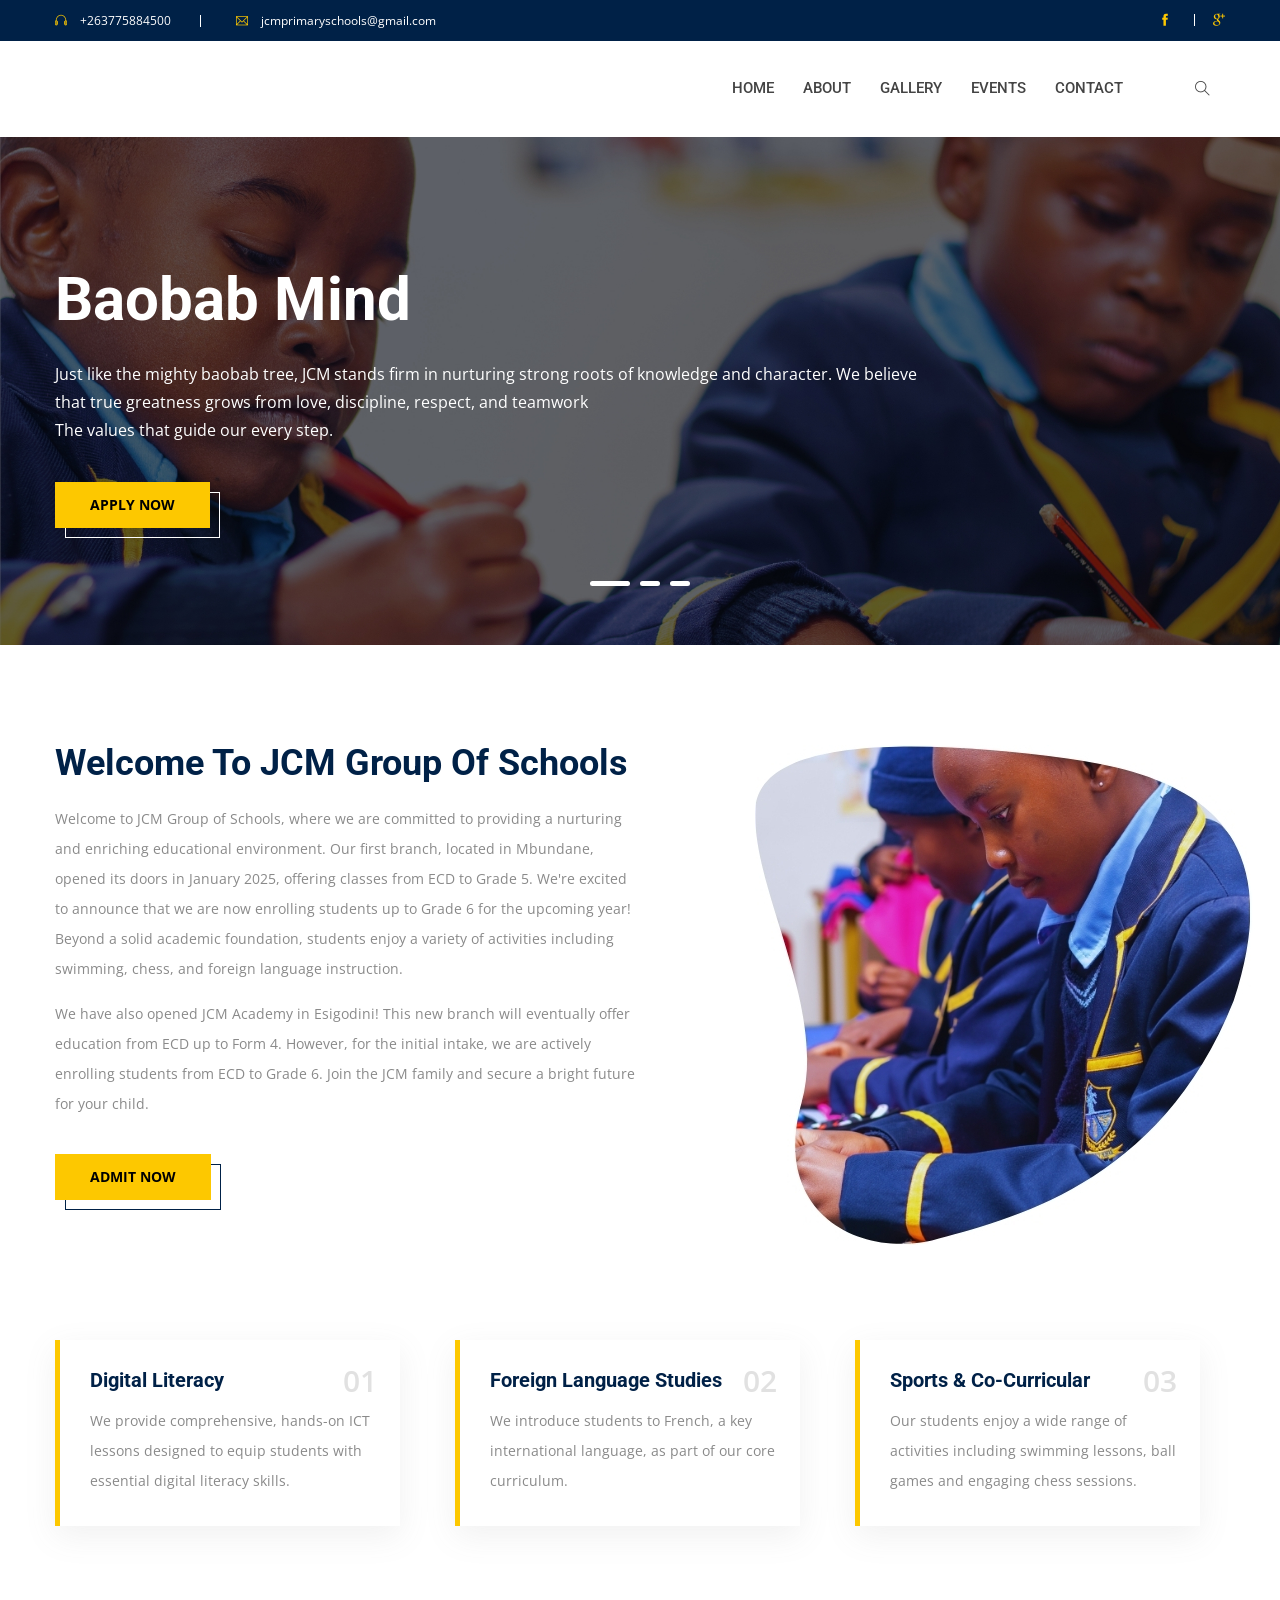
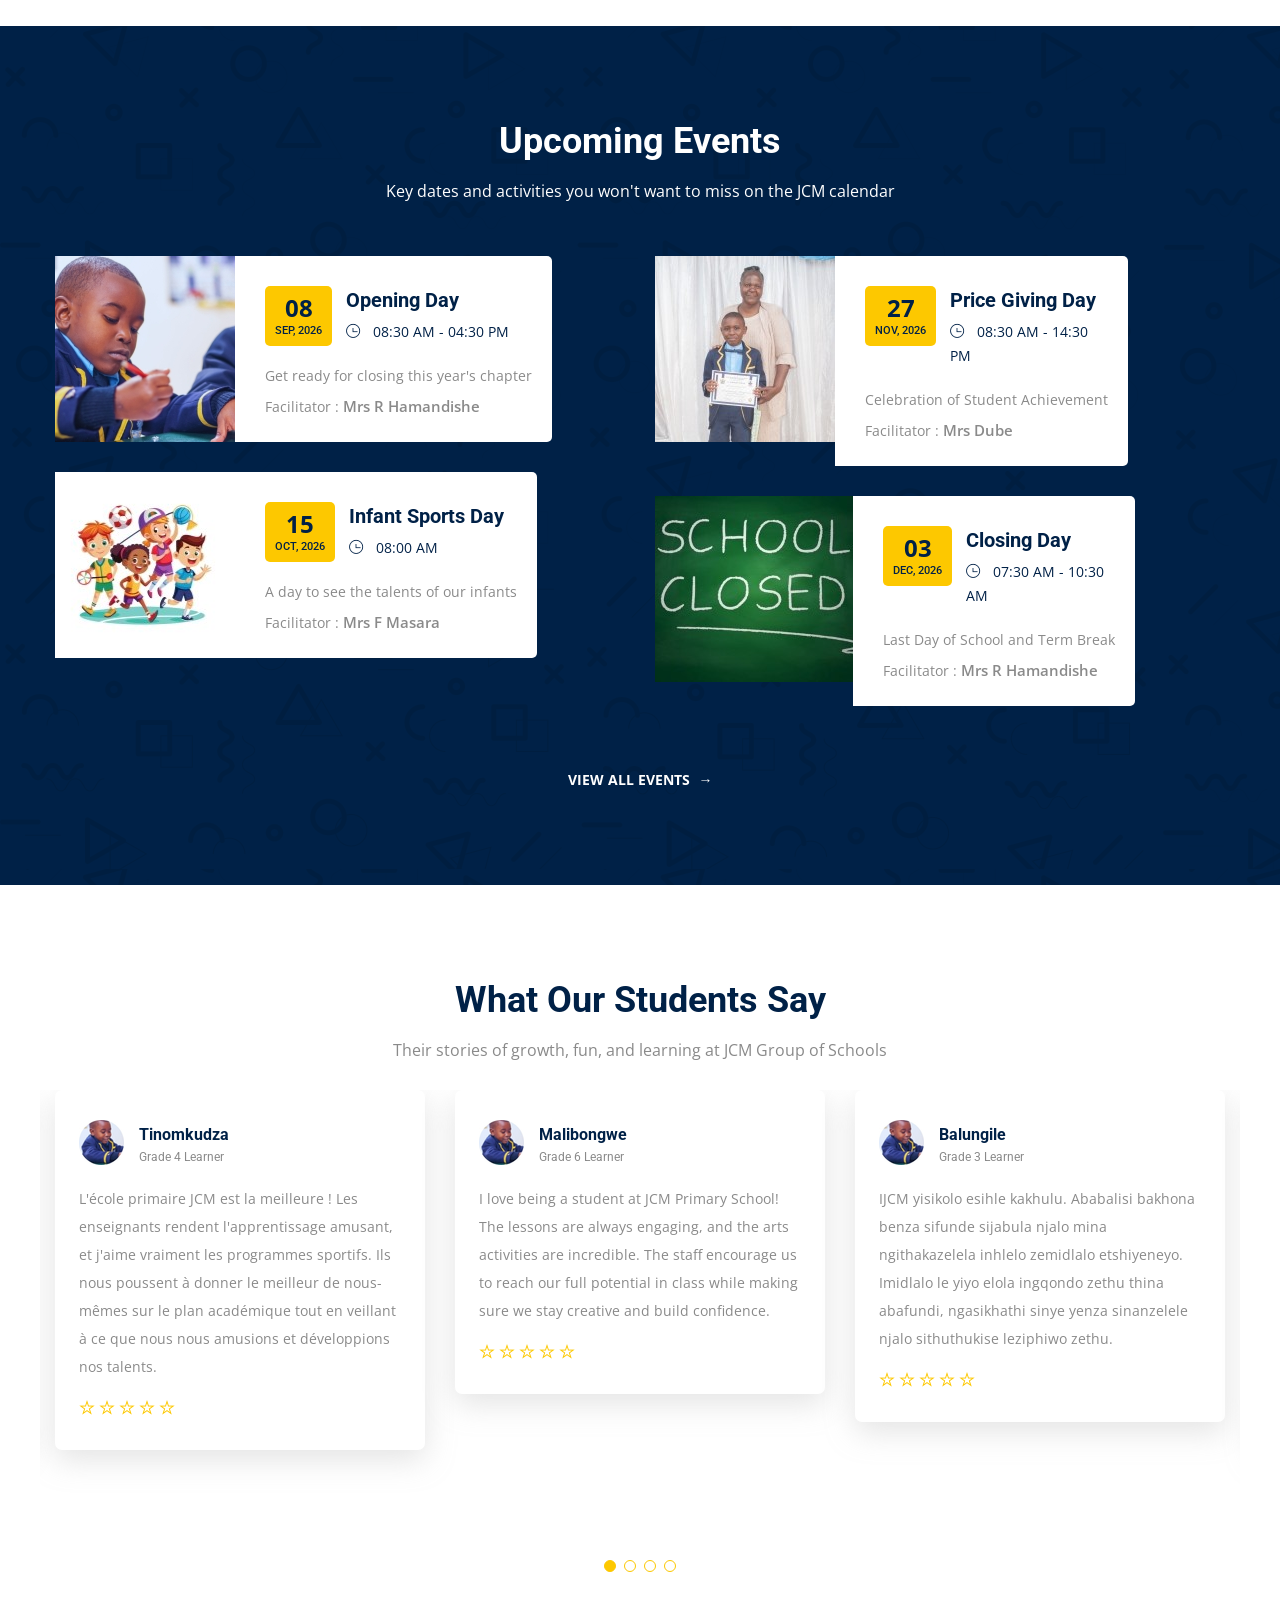
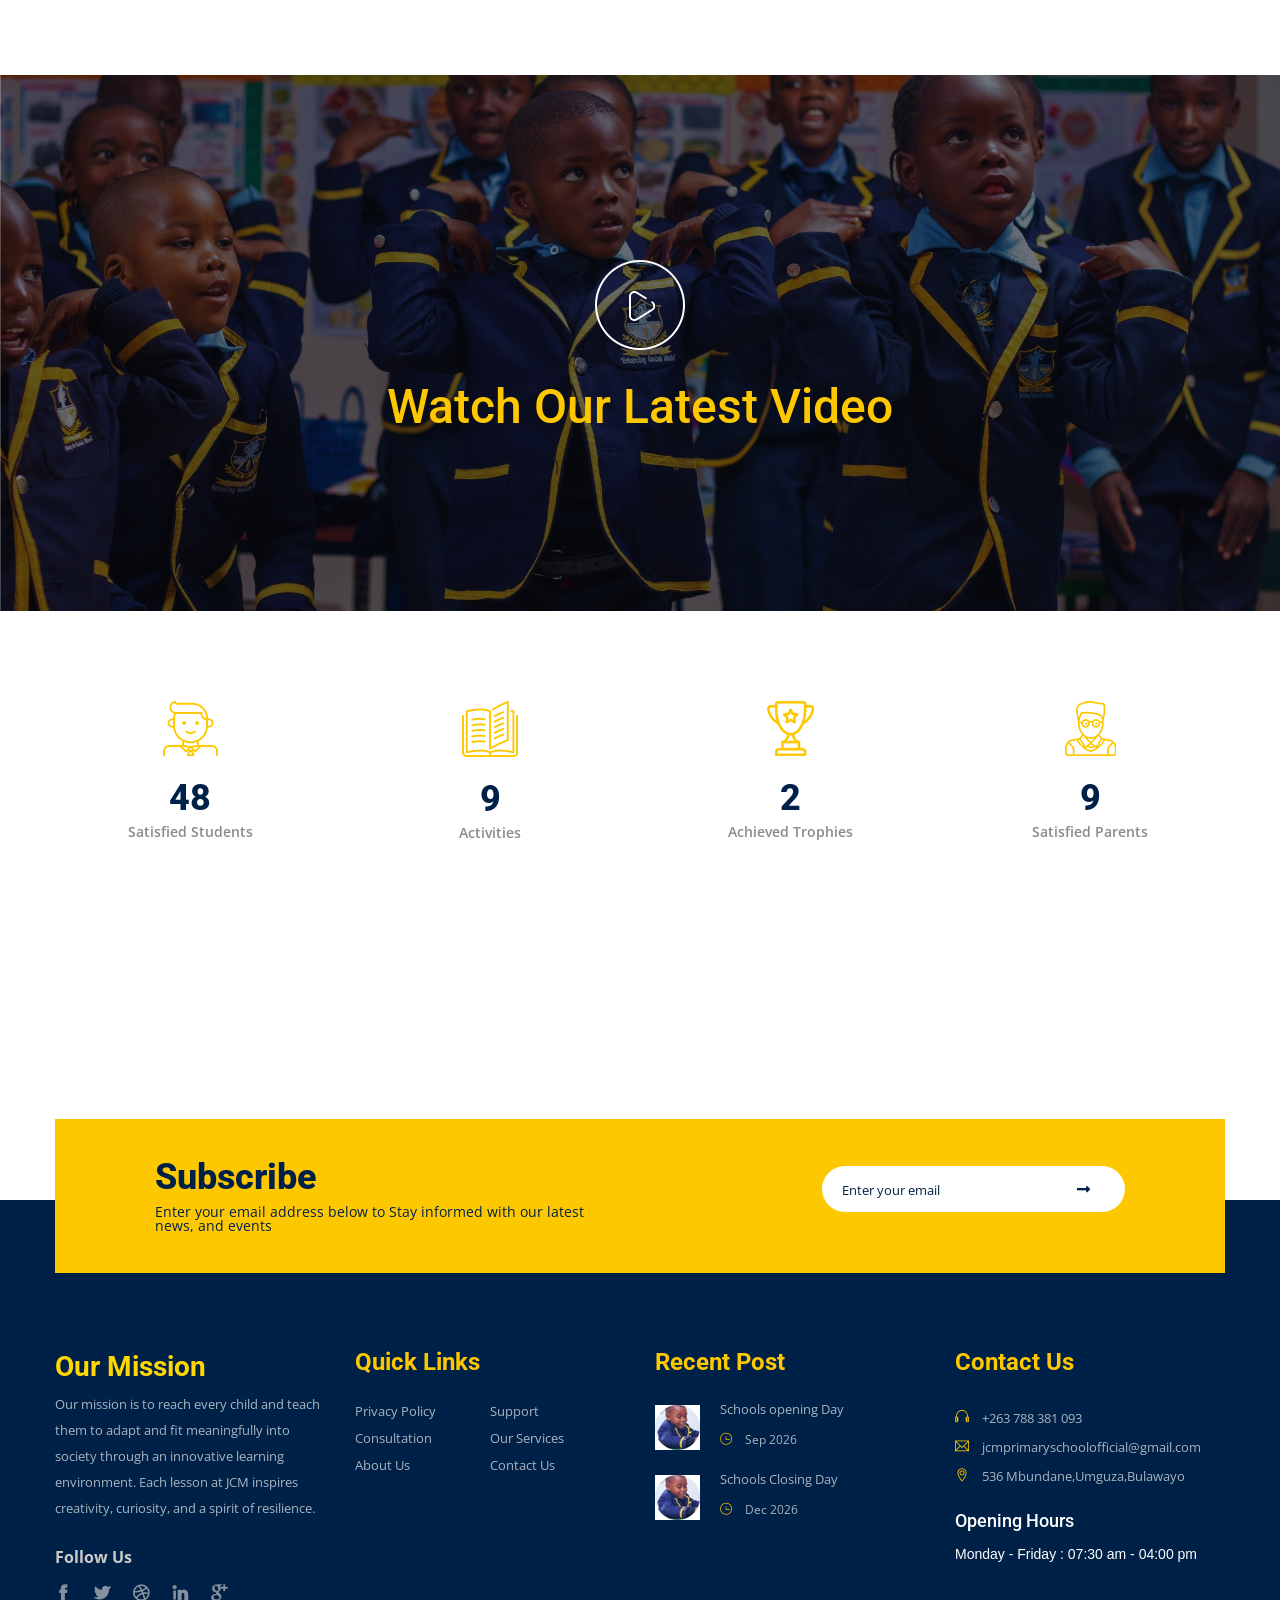
==== commit 9399978d: "Privacy Policy" ====
--- a/index.html
+++ b/index.html
@@ -653,7 +653,7 @@
                                 </div>
                                 <div class="footer-menu clearfix">
                                     <ul>
-                                        <li><a href="#">Privacy Policy</a></li>
+                                        <li><a href="privacy.html">Privacy Policy</a></li>
                                         <li><a href="#">Support</a></li>
                                         <li><a href="#">Consultation</a></li>
                                         <li><a href="#">Our Services</a></li>
